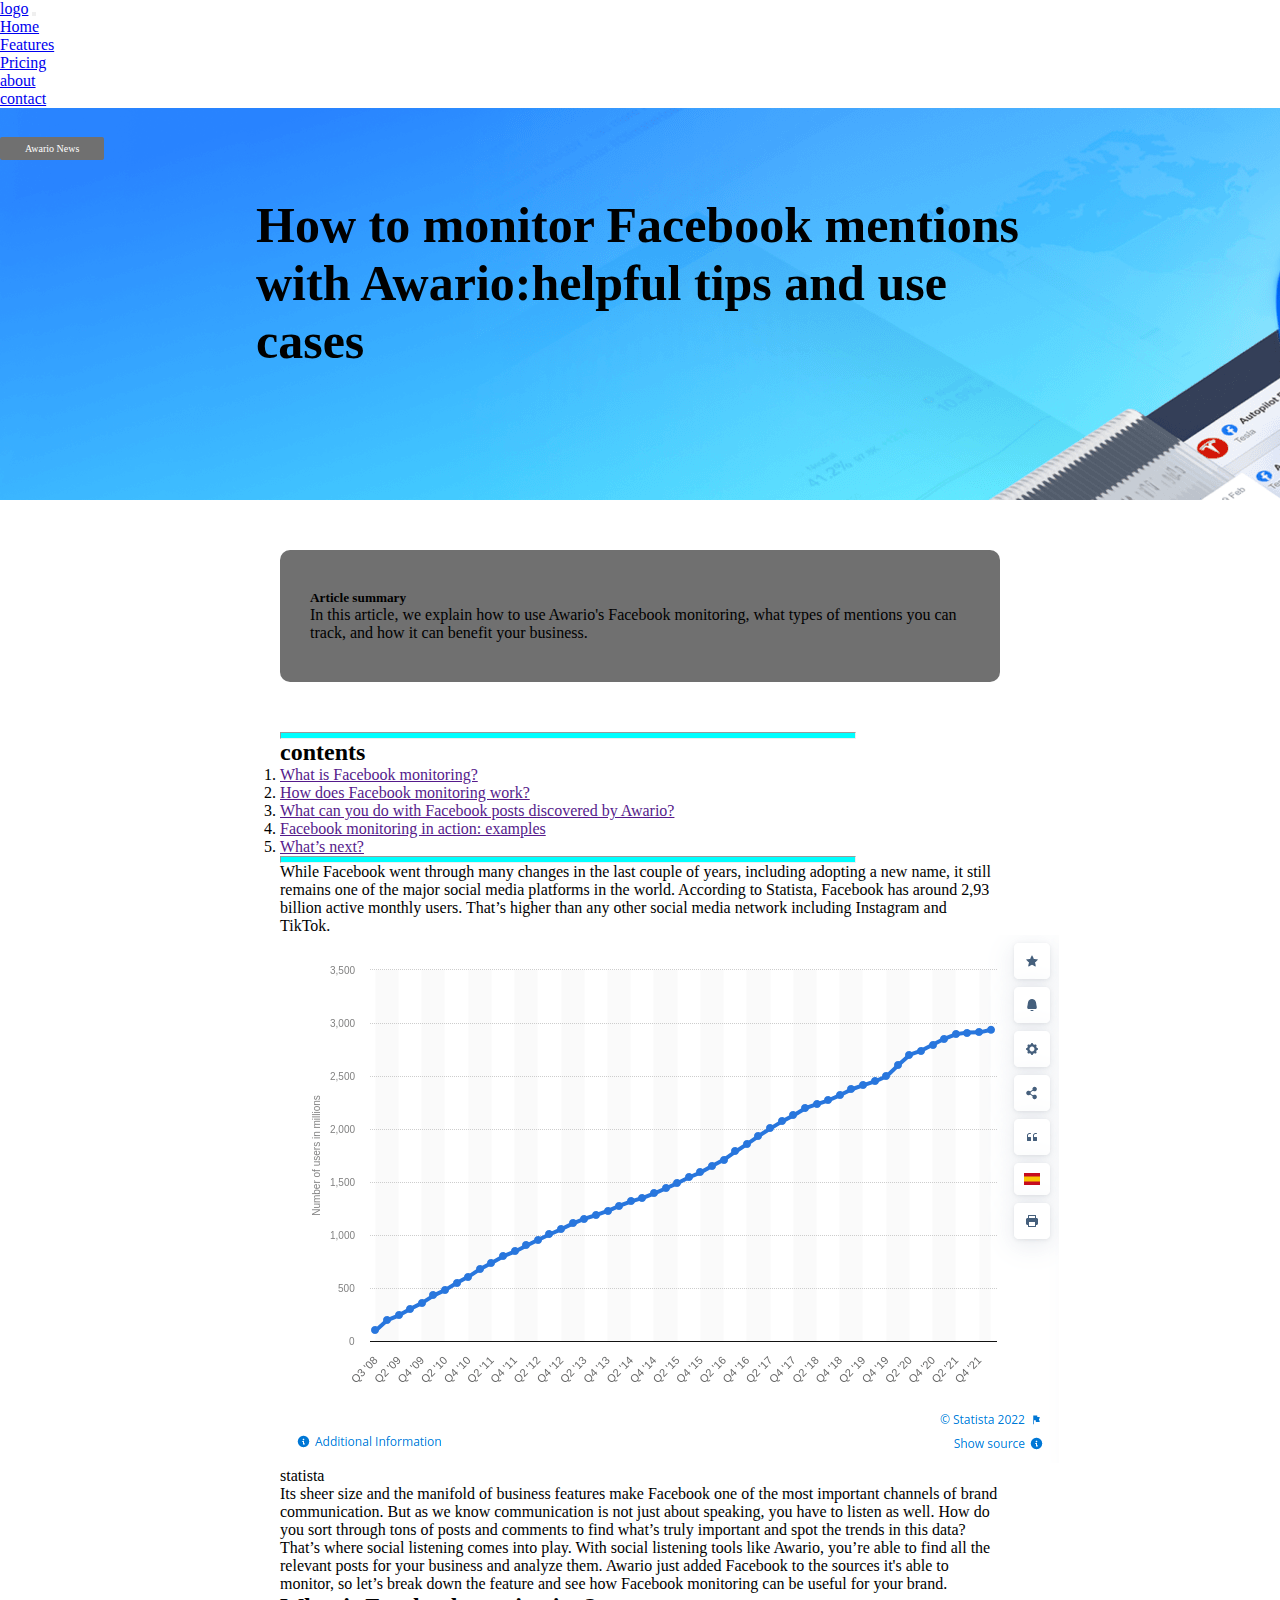
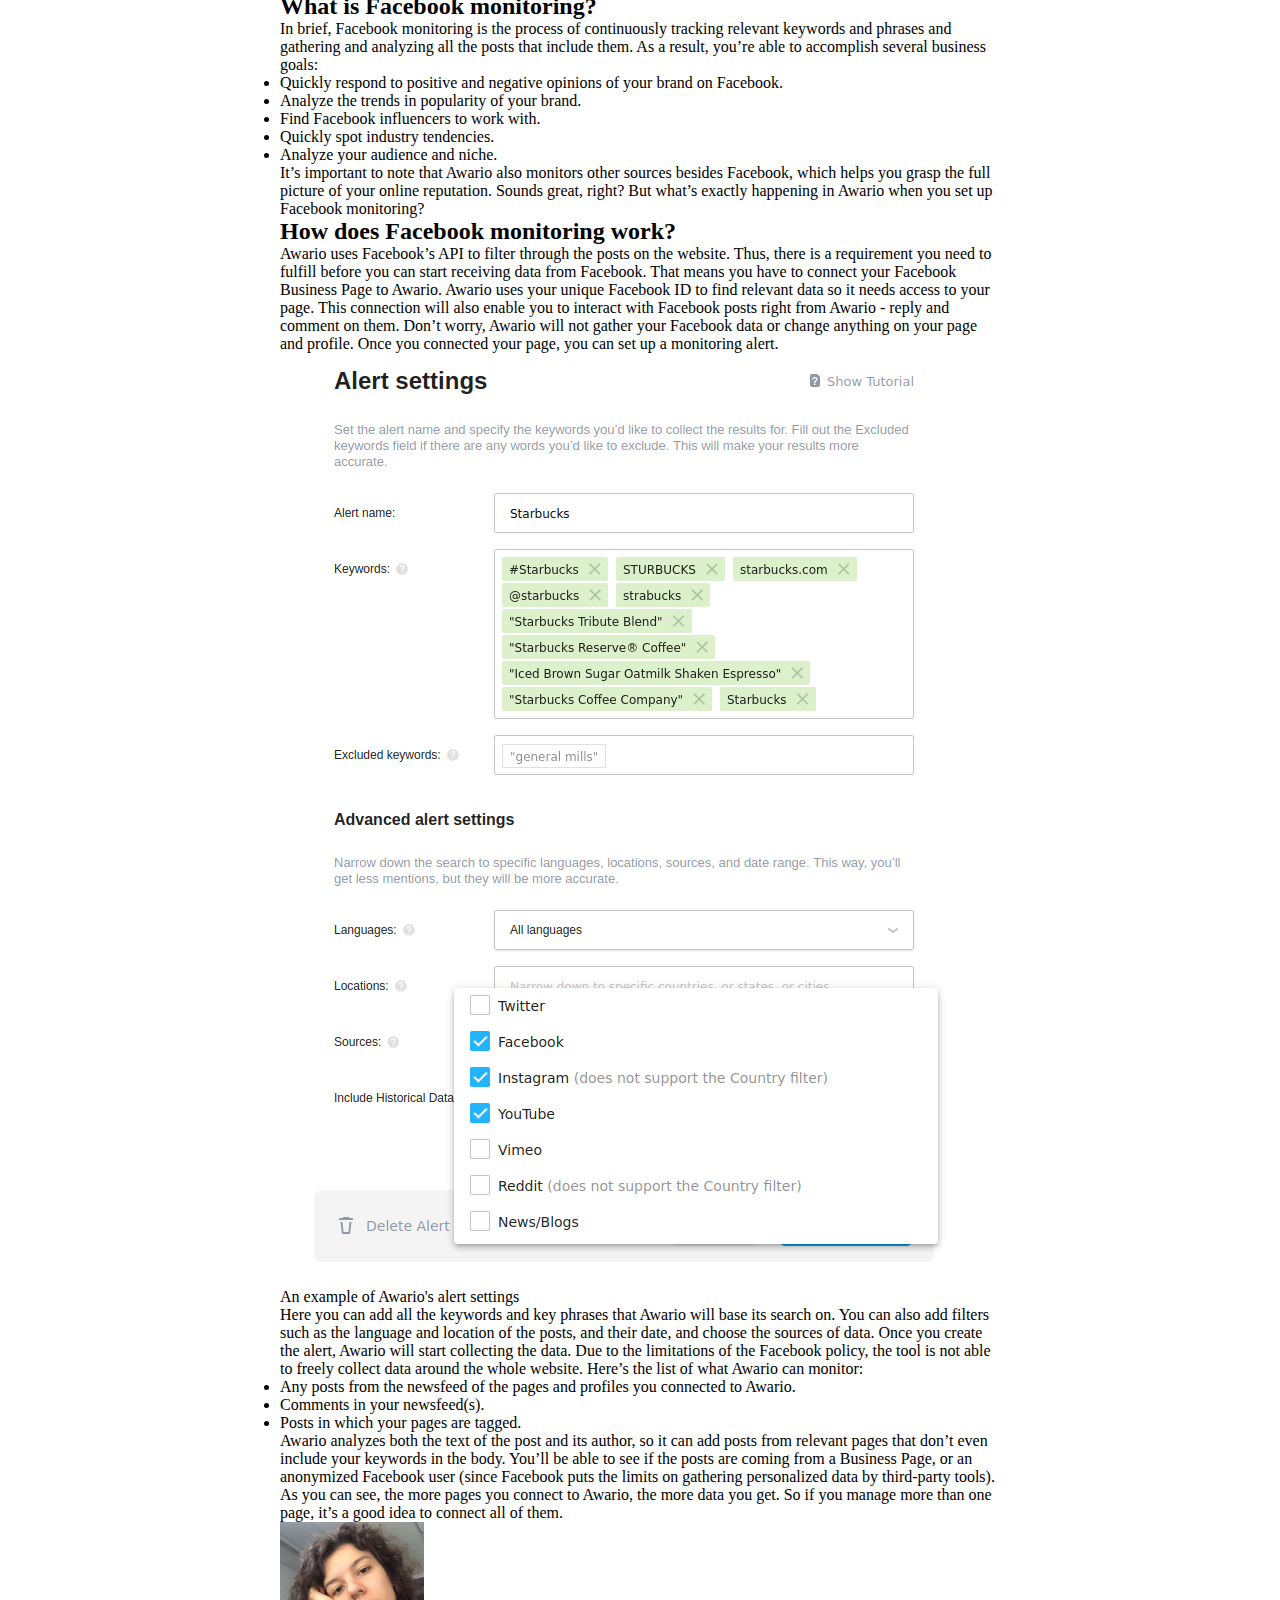
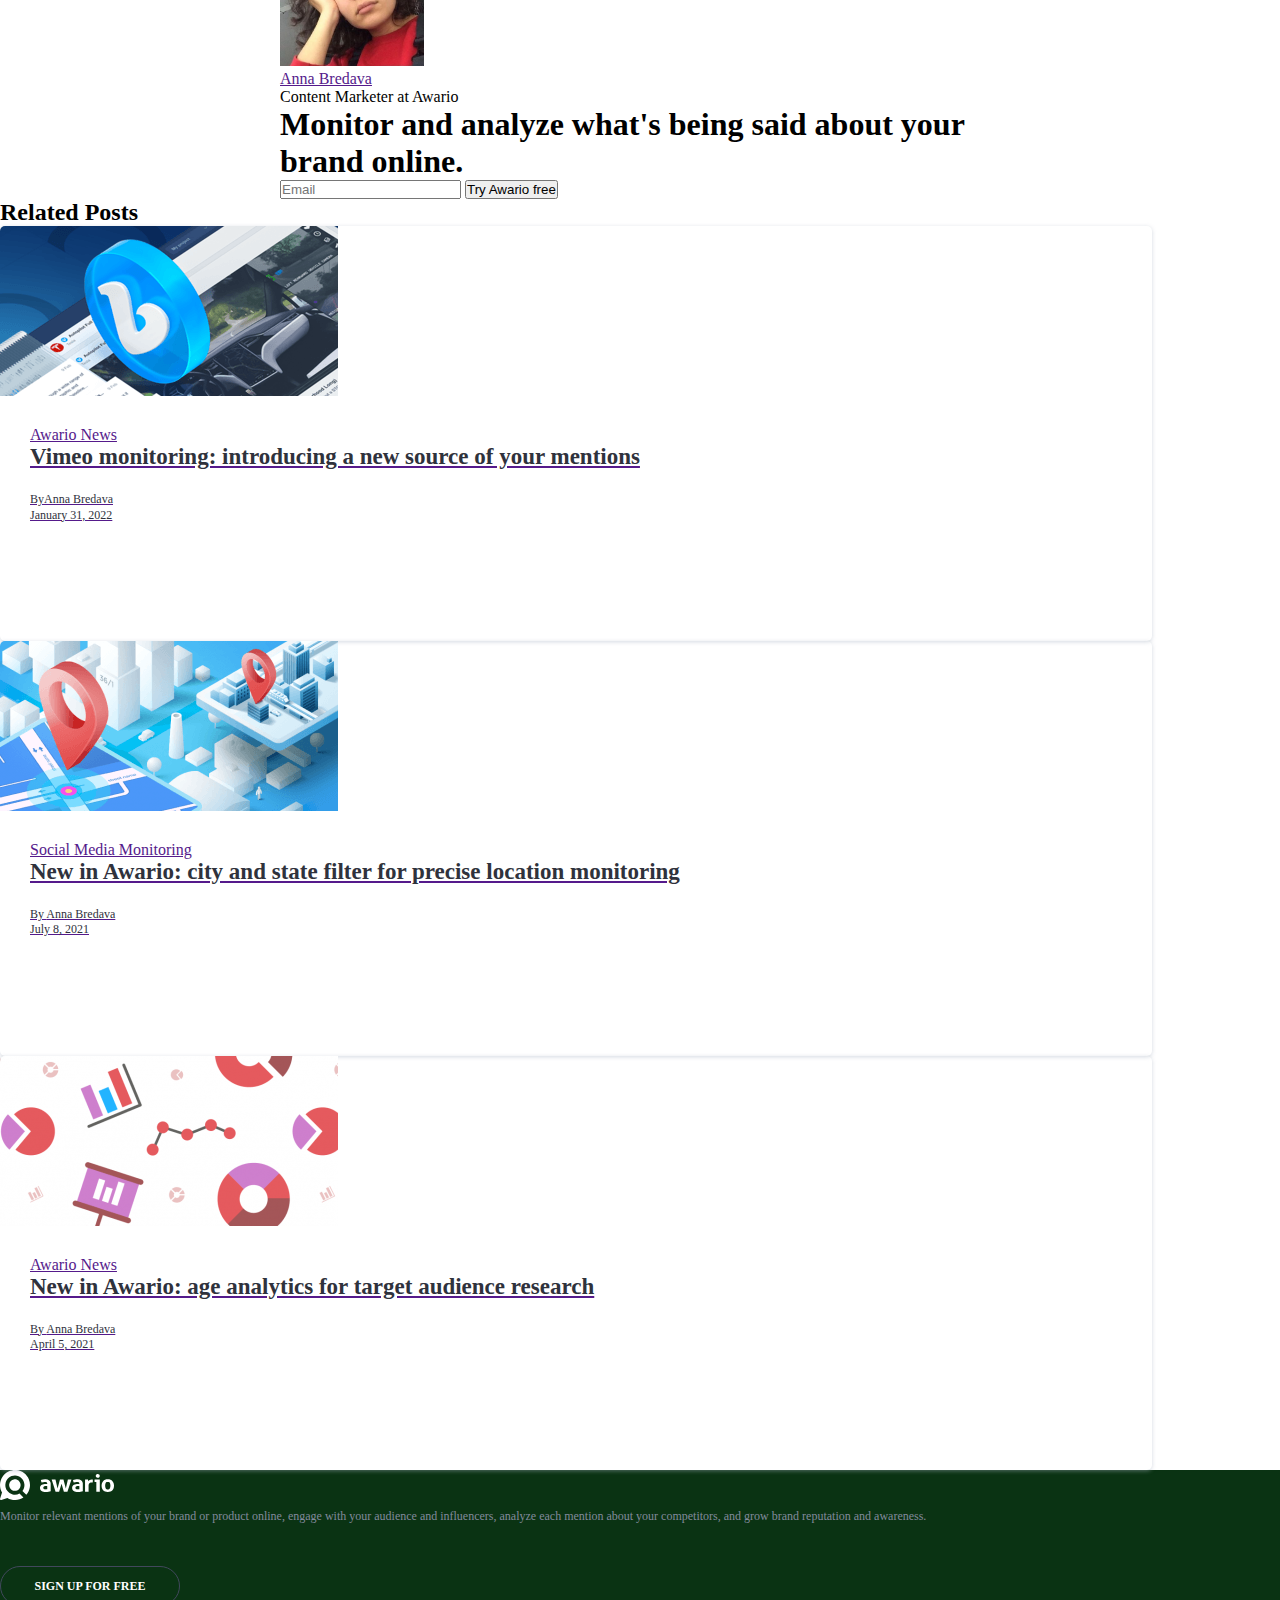
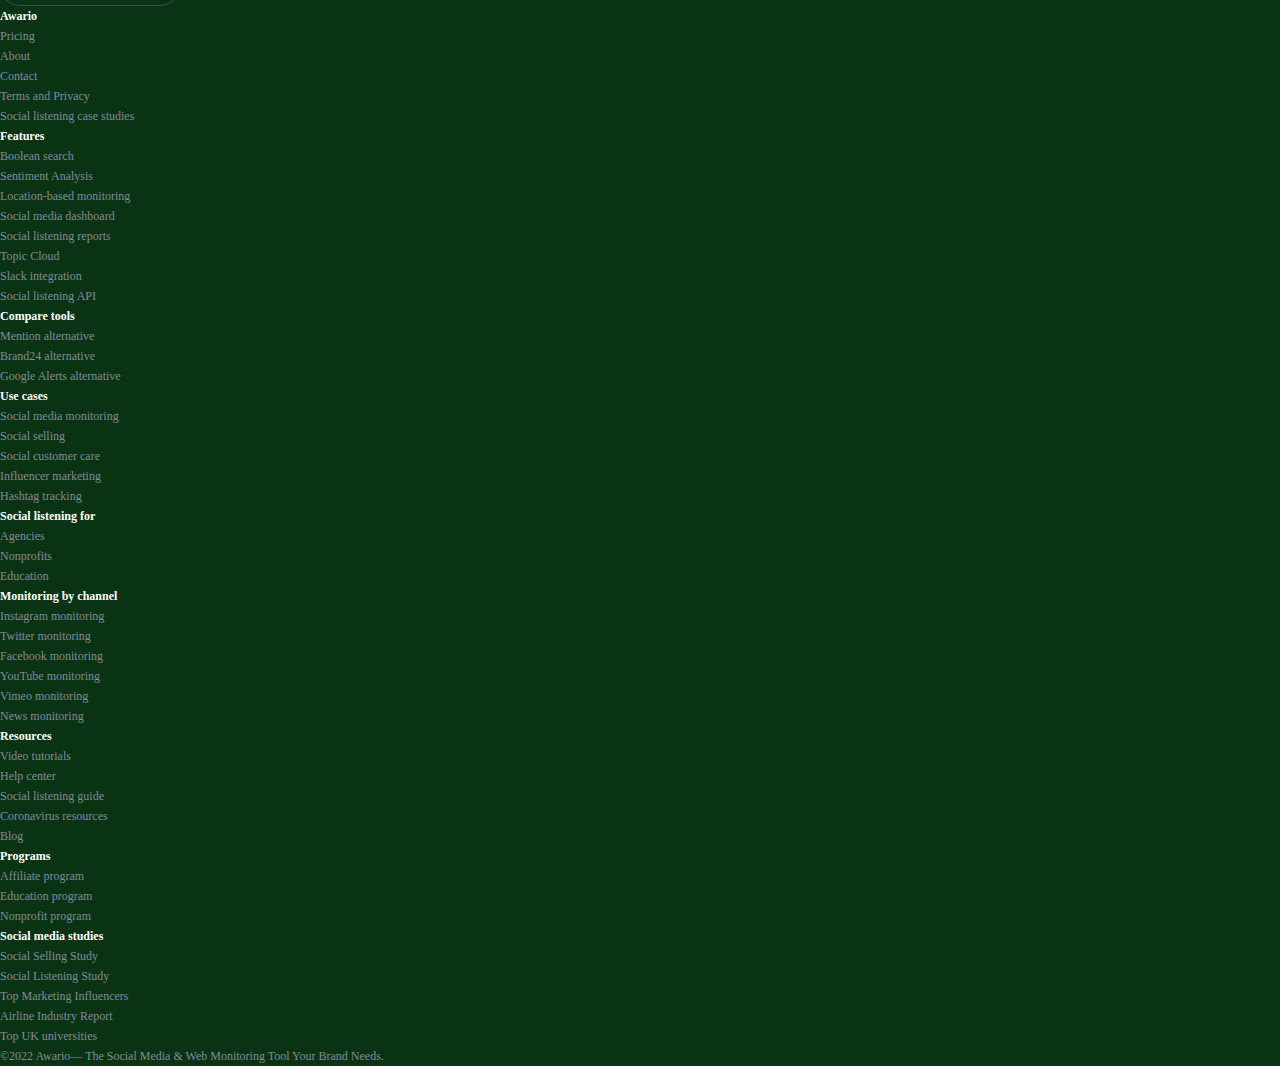
==== index.html @ d3c59a91 "project" ====
<!DOCTYPE html>
<html lang="en">
<head>
  <meta charset="UTF-8">
  <meta http-equiv="X-UA-Compatible" content="IE=edge">
  <meta name="viewport" content="width=device-width, initial-scale=1.0">
  <title>blog</title>
  <link rel="stylesheet" href="/index.css">
  <link href="https://cdn.jsdelivr.net/npm/bootstrap@5.0.2/dist/css/bootstrap.min.css" rel="stylesheet" integrity="sha384-EVSTQN3/azprG1Anm3QDgpJLIm9Nao0Yz1ztcQTwFspd3yD65VohhpuuCOmLASjC" crossorigin="anonymous">
  <script src="https://cdn.jsdelivr.net/npm/bootstrap@5.0.2/dist/js/bootstrap.bundle.min.js" integrity="sha384-MrcW6ZMFYlzcLA8Nl+NtUVF0sA7MsXsP1UyJoMp4YLEuNSfAP+JcXn/tWtIaxVXM" crossorigin="anonymous"></script>
</head>
<body>
  <header class="menu">
    <nav class="navbar navbar-expand-lg bg-light navbar-light">
      <div class="container">
        <a class="navbar-brand" href="#">logo</a>
        <button class="navbar-toggler" type="button" data-bs-toggle="collapse" data-bs-target="#menu-bar">
          <span class="navbar-toggler-icon"></span>
        </button>
        <div class="collapse navbar-collapse justify-content-end align-center" id="menu-bar">
          <ul class="navbar-nav">
            <li class="nav-item">
              <a class="nav-link" href="#">Home</a>
            </li>
            <li class="nav-item">
              <a class="nav-link" href="#">Features</a>
            </li>
            <li class="nav-item">
              <a class="nav-link" href="#">Pricing</a>
            </li>
            <li class="nav-item">
              <a class="nav-link" href="#">about</a>
            </li>
            <li class="nav-item">
              <a class="nav-link" href="#">contact</a>
            </li>
          </ul>
        </div>
      </div>
    </nav>
  </header>
  <section class="main">
    <div class="container">
      <div class="row">
        <div class="col text-center text-white">
          <a href="#" class="">Awario News</a>
          <h1>How to monitor Facebook mentions with Awario:helpful tips and use cases</h1>
        </div>
      </div>
    </div>
  </section>  
  <section class="main-content py-5">
    <div class="container">
      <div class="row">
        <div class="article-summary">
          <h5>Article summary</h5>
          <p>In this article, we explain how to use Awario's Facebook monitoring, what types of mentions you can track, and how it can benefit your business.</p>
        </div>
      </div>
      <hr class="h">
      <div>        
        <div class="list-item align-center">
          <h2>contents</h2>
          <ol class="">
            <li><a href="">What is Facebook monitoring?</a></li>
            <li><a href="">How does Facebook monitoring work?</a></li>
            <li><a href="">What can you do with Facebook posts discovered by Awario?</a></li>
            <li><a href="">Facebook monitoring in action: examples</a></li>
            <li><a href="">What’s next?</a></li>  
          </ol>
        </div>
      </div>
    </div>
    <hr class="h">
    <div class="container-fluid">
      <div class="row">
        <div class="col-lg-12 text-center">
          <p>
            While Facebook went through many changes in the last couple of years, including adopting a new name, it still remains one of the major social media platforms in the world.
            According to Statista, Facebook has around 2,93 billion active monthly users. That’s higher than any other social media network including Instagram and TikTok. 
          </p>
          <figure class="text-center">
            <img src="./blogimage/statista.png" alt="statistics">
            <figcaption>statista</figcaption>
          </figure>
          <p>
            Its sheer size and the manifold of business features make Facebook one of the most important channels of brand communication. But as we know communication is not just about speaking, you have to listen as well. How do you sort through tons of posts and comments to find what’s truly important and spot the trends in this data?
            That’s where social listening comes into play. With social listening tools like Awario, you’re able to find all the relevant posts for your business and analyze them.
            Awario just added Facebook to the sources it's able to monitor, so let’s break down the feature and see how Facebook monitoring can be useful for your brand. 
          </p>
        </div>
        <div class="col-lg-12">
          <h2>What is Facebook monitoring?</h2>
          <p>
            In brief, Facebook monitoring is the process of continuously tracking relevant keywords and
             phrases and gathering and analyzing all the posts that include them. 
            As a result, you’re able to accomplish several business goals:
          </p>
          <ul class="">
            <li>Quickly respond to positive and negative opinions of your brand on Facebook.</li>
            <li>Analyze the trends in popularity of your brand.</li>
            <li>Find Facebook influencers to work with.</li>
            <li>Quickly spot industry tendencies.</li>
            <li>Analyze your audience and niche.</li>
          </ul>
          <p>
            It’s important to note that Awario also monitors other sources besides Facebook, 
            which helps you grasp the full picture of your online reputation.
            Sounds great, right? But what’s exactly happening in Awario when you set up Facebook monitoring?
          </p>
        </div>
      </div>
    </div>
    <div class="container">
      <div class="row">
        <div class="">
          <h2>How does Facebook monitoring work?</h2>
          <p>
            Awario uses Facebook’s API to filter through the posts on the website. Thus, there is a  requirement you need to fulfill before you can start receiving data from Facebook. That means you have to connect your Facebook Business Page to Awario.
            Awario uses your unique Facebook ID to find relevant data so it needs access to your page. This connection will also enable you to interact with Facebook posts right from Awario - reply and comment on them.
            Don’t worry, Awario will not gather your Facebook data or change anything on your page and profile.
            Once you connected your page, you can set up a monitoring alert.
          </p>
          <figure>
            <img src="./blogimage/alert.png" alt="">
            <figcaption>An example of Awario's alert settings</figcaption>
          </figure>
          <p>
            Here you can add all the keywords and key phrases that Awario will base its search on. You can also add filters such as the language and location of the posts, and their date, and choose the sources of data.
            Once you create the alert, Awario will start collecting the data. Due to the limitations of the Facebook policy, the tool is not able to freely collect data around the whole website. Here’s the list of what Awario can monitor:
          </p>
          <ul>
            <li>Any posts from the newsfeed of the pages and profiles you connected to Awario.</li>
            <li>Comments in your newsfeed(s).</li>
            <li>Posts in which your pages are tagged.</li>
          </ul>
          <p>
            Awario analyzes both the text of the post and its author, so it can add posts from relevant pages that don’t even include your keywords in the body. 
            You’ll be able to see if the posts are coming from a Business Page, or an anonymized Facebook user (since Facebook puts the limits on gathering personalized data by third-party tools).
            As you can see, the more pages you connect to Awario, the more data you get. So if you manage more than one page, it’s a good idea to connect all of them.
          </p>
        </div>
      </div>
    </div>
    <div class="container">
      <div class="row">
        <div class="co-lg-12">
          <div class="article-footer ">
            <div class="">
              <div class="article-footer">
                <img class="me-4 mb-3 mt-3" src="./blogimage/content-marketer.jpg" style="width: 20%;">
              </div>
              <div class="mt-3">
                <div class="">
                  <a class="article-footer-author" href="">Anna Bredava</a>
                  <div class="article-footer-position">
                    <p>Content Marketer at Awario</p>
                  </div>
               </div>
               
              </div>
           </div>
         </div>
       </div>
     </div>
   </div>
    <div class="container">
      <div class="row">
        <div class="col">
          <div class="">
            <h1 class="display1">Monitor and analyze what's being said about your brand online.</h1>
            <div>
              <input type="email" placeholder="Email">
              <button type="submit" class="">Try Awario free</button>
            </div>
          </div>
        </div>
      </div>
    </div>
  </section>
  <section class="blog-section">
    <div class="container">
      <div class="row py-5">
        <h2 class="text-center">Related Posts</h2>
        <div class="col-lg-4">
          <div class="blog-link" style="height: 93%;">
            <a href="">
              <div class="blog-header">
                <img src="./blogimage/vimeo-monitoring.png">
              </div>
              <div class="blog-body">
                <div class="mb-3">
                  <div class="">Awario News</div>
                </div>
                <div class="blog-title">Vimeo monitoring: introducing a new source of your mentions</div>
              </div>
              <div class="blog-footer d-flex justify-content-between">
                <div class="">By<span class="blog-author">Anna Bredava</span></div>
                <div class="">January 31, 2022</div>
              </div>
            </a>
          </div>      
       </div>
       <div class="col-lg-4">
         <div class="blog-link">
           <a href="">
              <div class="blog-header">
                 <img src="./blogimage/social-media.png">
              </div>
              <div class="blog-body">
                 <div class="mb-3">
                   <div class="">Social Media Monitoring</div>
                 </div>
                  <div class="blog-title">New in Awario: city and state filter for precise location monitoring</div>
              </div>
               <div class="blog-footer d-flex justify-content-between">
                  <div class="">By <span class="blog-author">Anna Bredava</span></div>
                  <div class="">July 8, 2021</div>
              </div>
           </a>  
          </div>  
       </div>
       <div class="col-lg-4">
          <div class="blog-link">
            <a href="">
              <div class="blog-header">
                <img src="/blogimage/awario-news.png">
              </div>
              <div class="blog-body">
                <div class="mb-3">
                  <div class="">Awario News</div>
                </div>
                <div class="blog-title">New in Awario: age analytics for target audience research</div>
              </div>
              <div class="blog-footer d-flex justify-content-between">
                <div class="">By <span class="blog-author">Anna Bredava</span></div>
                <div class="">April 5, 2021</div>
              </div>
            </a>
          </div>
        </div>   
      </div>
    </div>
  </section>
  <footer class="footer-section">
    <div class="footer-top p-5">
        <div class="container">
            <div class="row">  
               <div class="col-sm-12 col-md-12 col-lg-12">
                    <div class="row ">
                         <div class="col-md-12 col-sm-6 col-lg-3">
                            <div class="footer-logo">
                                <a href="/">
                                    <img src="/blogimage/awario-logo_white.svg" alt="Awario">
                                </a>
                                <p class="">
                                  Monitor relevant mentions of your brand or product online, engage with your audience and influencers, analyze each mention about your competitors, and grow brand reputation and awareness.
                                </p>
                                <a href="#" class="footer-btn">Sign up for free</a>
                             </div>
                        </div>
                        <div class="col-lg-3 col-md-4">
                             <h4>Awario</h4>
                             <ul class="footer-nav ">
                               <li class="footer-nav-item"><a href="#">Pricing</a></li>
                               <li class="footer-nav-item"><a href="#">About</a></li>
                               <li class="footer-nav-item"><a href="#">Contact</a></li>
                               <li class="footer-nav-item"><a href="#">Terms and Privacy</a></li>
                               <li class="footer-nav-item"><a href="#">Social listening case studies</a></li>
                             </ul>
                        </div>
                        <div class="col-lg-3 col-md-4">
                             <h4>Features</h4>
                             <ul class="footer-nav">
                                <li class="footer-nav-item">
                                  <a href="#">Boolean search</a>
                                </li>
                                <li class="footer-nav-item">
                                  <a href="#">Sentiment Analysis</a>
                                </li>
                                <li class="footer-nav-item">
                                  <a href="#">Location-based monitoring</a>
                                </li>
                                <li class="footer-nav-item">
                                  <a href="#">Social media dashboard</a>
                                </li>
                                <li class="footer-nav-item">
                                  <a href="#">Social listening reports</a>
                                </li>
                                <li class="footer-nav-item">
                                  <a href="#">Topic Cloud</a>
                                </li>
                                <li class="footer-nav-item">
                                  <a href="#">Slack integration</a>
                                </li>
                                <li class="footer-nav-item">
                                  <a href="#">Social listening API</a>
                                </li>
                             </ul>
                        </div>
                        <div class=" col-lg-3 col-md-4">
                           <h4>Compare tools</h4>
                           <ul class="footer-nav">
                              <li class="footer-nav-item">
                                <a href="#">Mention alternative</a>
                              </li>
                              <li class="footer-nav-item">
                                <a href="#">Brand24 alternative</a>
                              </li>
                              <li class="footer-nav-item">
                                <a href="#">Google Alerts alternative</a>
                              </li>
                             </ul>
                        </div>
                   </div>
                </div>
            </div>
        </div>      
        <div class="container">
             <div class="row">
                 
                     <div class="col-md-3 col-sm-6 col-lg-4">
                         <h4>Use cases</h4>
                         <ul class="footer-nav">
                            <li class="footer-nav-item">
                               <a href="#">Social media monitoring</a>
                            </li>
                            <li class="footer-nav-item">
                               <a href="#">Social selling</a>
                            </li>
                            <li class="footer-nav-item">
                                <a href="#">Social customer care</a>
                            </li>
                            <li class="footer-nav-item">
                               <a href="#">Influencer marketing</a>
                            </li>
                           <li class="footer-nav-item">
                               <a href="#">Hashtag tracking</a>
                           </li>
                         </ul>
                     </div>
                     <div class="col-md-3 col-sm-6 col-lg-4">
                         <h4>Social listening for</h4>
                         <ul class="footer-nav">
                            <li class="footer-nav-item">
                               <a href="#">Agencies</a>
                            </li>
                            <li class="footer-nav-item">
                               <a href="#">Nonprofits</a>
                            </li>
                            <li class="footer-nav-item">
                               <a href="#">Education</a>
                            </li>
                         </ul>
                     </div>
                     <div class="col-md-6 col-sm-6 col-lg-4">
                         <h4>Monitoring by channel</h4>
                         <ul class="footer-nav">
                            <li class="footer-nav-item">
                               <a href="#">Instagram monitoring</a>
                            </li>
                            <li class="footer-nav-item">
                               <a href="#">Twitter monitoring</a>
                            </li>
                            <li class="footer-nav-item">
                               <a href="#">Facebook monitoring</a>
                            </li>
                            <li class="footer-nav-item">
                               <a href="#">YouTube monitoring</a>
                            </li>
                            <li class="footer-nav-item">
                               <a href="#">Vimeo monitoring</a>
                            </li>
                            <li class="footer-nav-item">
                               <a href="#">News monitoring</a>
                            </li>
                         </ul>
                     </div>
                     <div class="col-md-6 col-sm-6 col-lg-4">
                         <h4>Resources</h4>
                         <ul class="footer-nav">
                           <li class="footer-nav-item">
                             <a href="#">Video tutorials</a>
                           </li>
                           <li class="footer-nav-item">
                             <a href="#">Help center</a>
                           </li>
                           <li class="footer-nav-item">
                             <a href="#">Social listening guide</a>
                           </li>
                           <li class="footer-nav-item">
                             <a href="#">Coronavirus resources</a>
                           </li>
                           <li class="footer-nav-item">
                             <a href="#">Blog</a>
                           </li>
                        </ul>
                     </div>
                     <div class="col-md-4 col-sm-6 col-lg-4">
                         <h4>Programs</h4>
                         <ul class="footer-nav">
                           <li class="footer-nav-item">
                             <a href="#">Affiliate program</a>
                           </li>
                           <li class="footer-nav-item">
                             <a href="#">Education program</a>
                           </li>
                           <li class="footer-nav-item">
                             <a href="#">Nonprofit program</a>
                           </li>
                        </ul>
                     </div>
                     <div class="col-md-4 col-sm-6 col-lg-4">
                         <h4>Social media studies</h4>
                         <ul class="footer-nav">
                             <li class="footer-nav-item">
                                 <a href="#">Social Selling Study</a>
                             </li>
                             <li class="footer-nav-item">
                                 <a href="#">Social Listening Study</a>
                             </li>
                             <li class="footer-nav-item">
                                <a href="#">Top Marketing Influencers</a>
                             </li>
                             <li class="footer-nav-item">
                                <a href="#">Airline Industry Report</a>
                             </li>
                             <li class="footer-nav-item">
                                <a href="#">Top UK universities</a>
                             </li>
                         </ul>
                     </div>    
            </div>    
        </div>
    </div>
    <div class="footer-bottom">
        <div class="container">
            <div class="row align-items-center justify-content-between">
                <div class="col-md-5 col-lg-5">
                   <p class="copyright-text">©2022 Awario— The Social Media & Web Monitoring Tool Your Brand Needs.</p>
                </div>
            </div>
        </div>
    </div>
</footer>              
 
</body>
</html>
---- index.css ----
*{
    margin: 0;
    padding: 0;
    box-sizing: border-box;
}
.main{
    background-image: url(./blogimage/content.png);
    background-size: auto;
    width: 100%;
    height: 100%;
    padding: 30px 0px ;
}
.main h1{
    font-size: 50px;
    font-weight: 400px;
    padding-top: 40px;
    padding-bottom: 100px;
    display: block;
    margin: auto;
    inline-size: 60%;
    
}
.main a{
    font-size: 10px;
    text-decoration: none;
    color: #fff;
    height: 30px;
    width: 80px;
    padding: 6px 25px;
    margin: 40px 0;
    background-color: #707070;
    border-radius: 2px;
}
.main a:hover{
    background-color: rgb(81, 143, 81);
    color: #fff;
}
.main-content{
    max-width: 800px;
    margin-left: auto;
    margin-right: auto;
    padding-left: 40px;
    padding-right: 40px;
    
}
.article-summary{
    background-color: #707070;
    border-radius: 12px;
    padding: 40px 30px;
    border-radius: 10px;
    margin: 50px 0px;
    
}
.h{
   background-color: aqua;
   height: 1px;
   width: 80%;
   height: 7px; 
  
}
.blog-link{
    width: 90%;
    border-radius: 5px;
    box-shadow: 0 1px 4px rgb(166 175 193 / 48%);
    position: relative;
    padding-bottom: 77.6px;
    text-decoration: none;
    transition: box-shadow .15s linear,transform .15s linear;
}

.blog-header{
    height: 170px;
    overflow: hidden;
    border-radius: 5px 5px 0 0;
}
.blog-body {
    padding: 30px 30px 0 30px;
}
.blog-title {
    color: #2f323c;
    font-size: 23px;
    font-size: 1.4375rem;
    font-weight: 700;
}
.blog-footer {
    font-size: 12px;
    font-size: .75rem;
    line-height: 1.3;
    padding: 22px 30px 40px 30px;
    right: 0;
    bottom: 0;
    left: 0;
    color: #2f323c;
}
.blog-more{
    width: 330px;
    font-weight: 600;
    font-size: 14px;
    border-radius: 5px;
    height: 50px;
    padding-top: 10px;
    box-shadow: 0 1px 4px rgb(166 175 193 / 48%);
    text-decoration: none;
    color: #2f323c;
    cursor: pointer;
    opacity: 1;
}
footer{
    background-color: #0a3313;
    color: #828a9c;
    font-size: 12px;
    line-height: 20px;
}
footer h4{
    color: #fff;
}
.footer-nav-item{
    list-style: none;
}
.footer-nav-item a{
    text-decoration: none;
    color: #828a9c;
}
.footer-nav-item a:hover{
   text-decoration: none;
   color: white;
   opacity: 0.9;
}
.footer-btn {
    color: #fff;
    font-size: 12px;
    height: 40px;
    text-transform: uppercase;
    border: 1px solid #41485c;
    text-decoration: none;
    font-weight: bold;
    border-radius: 20px;
    width: 180px;
    text-align: center;
    display: flex;
    align-items: center;
    justify-content: center;
    margin-top: 40px;
}
.footer-btn:hover{
    background-color: #fff;
    color: #41485c;
}
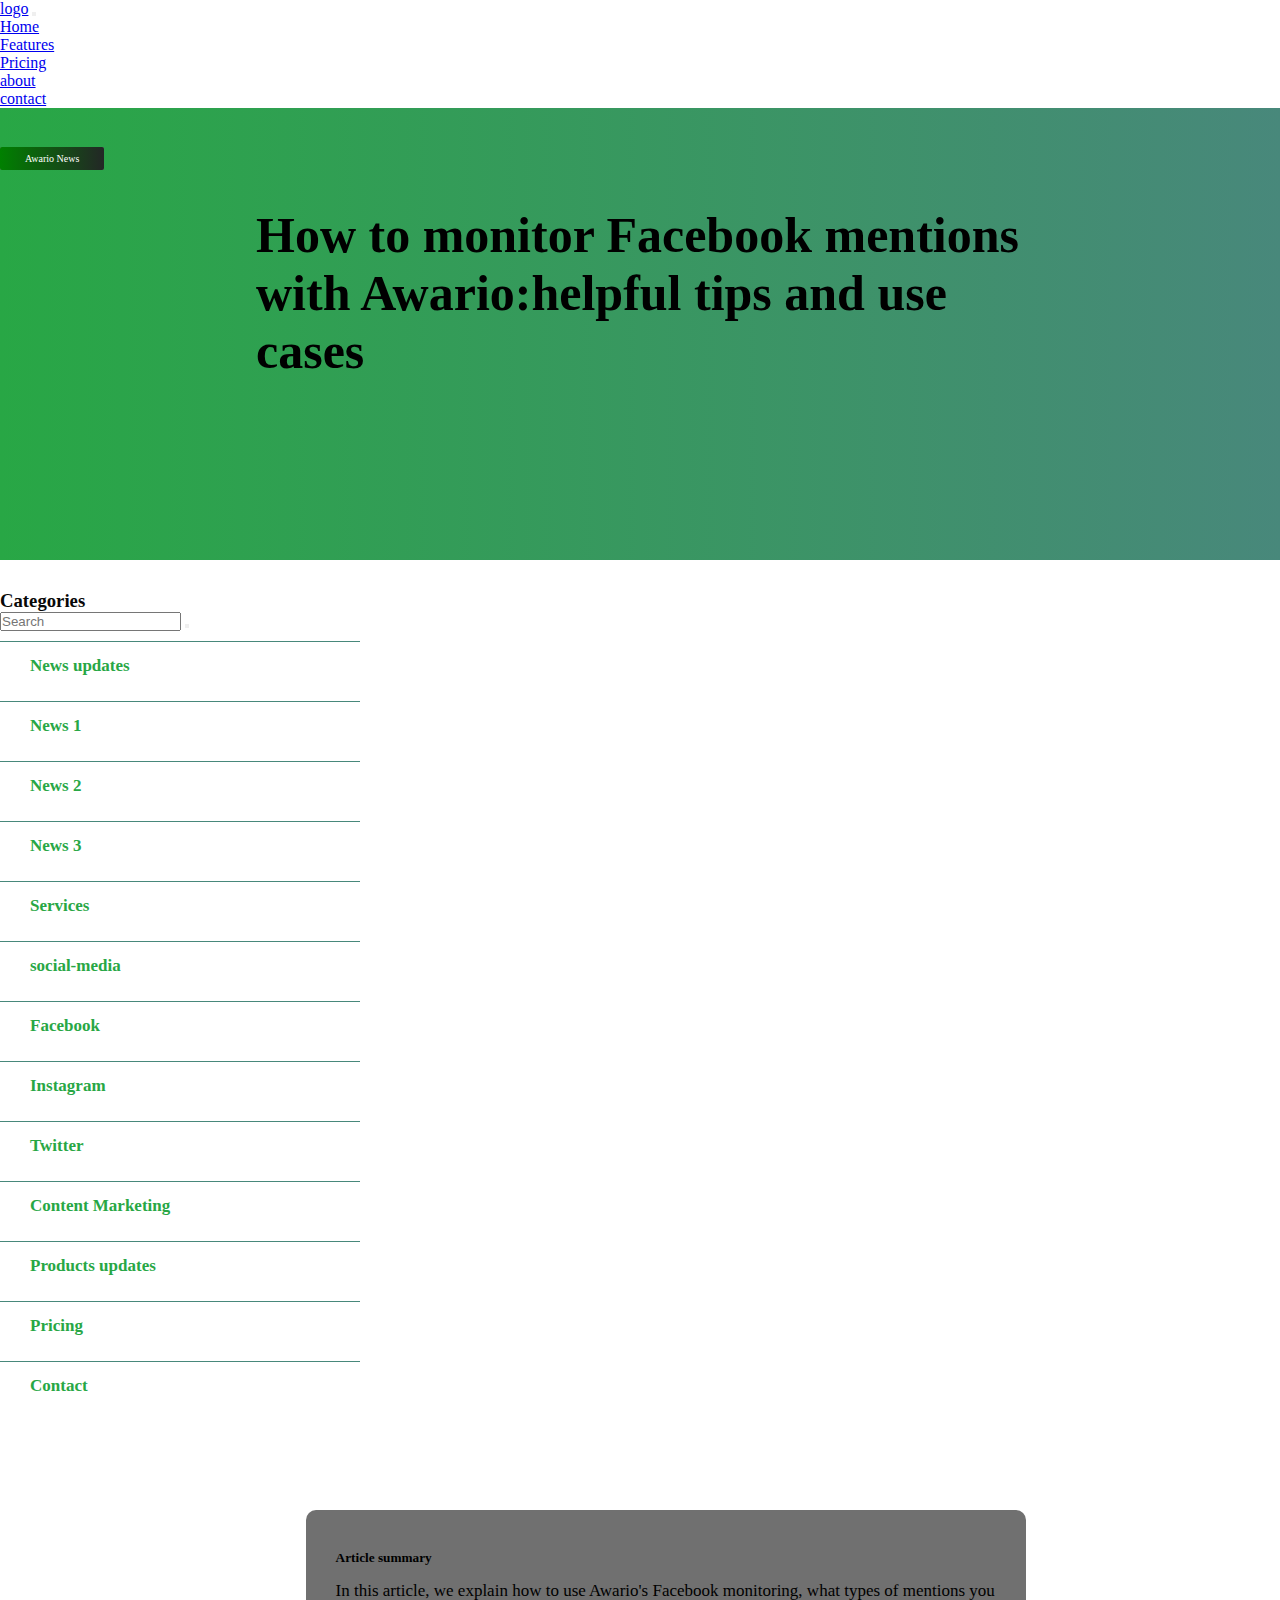
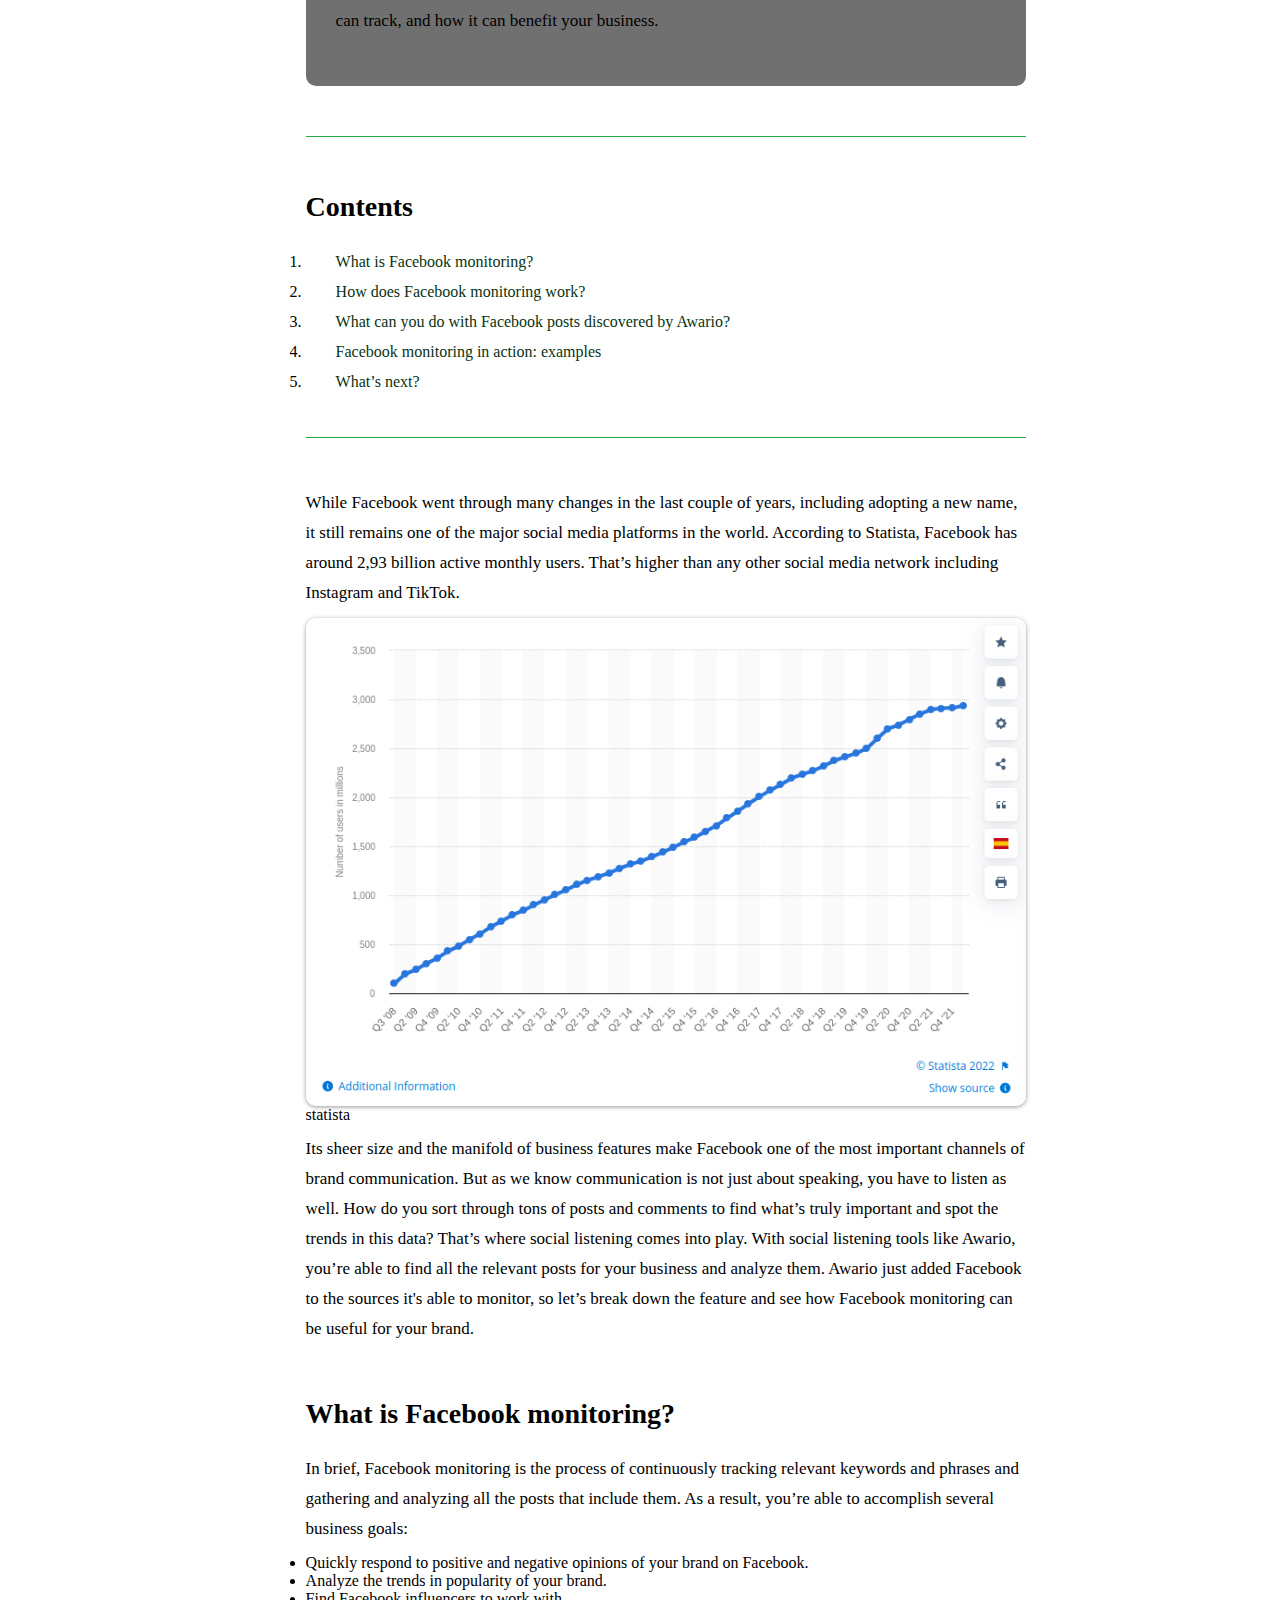
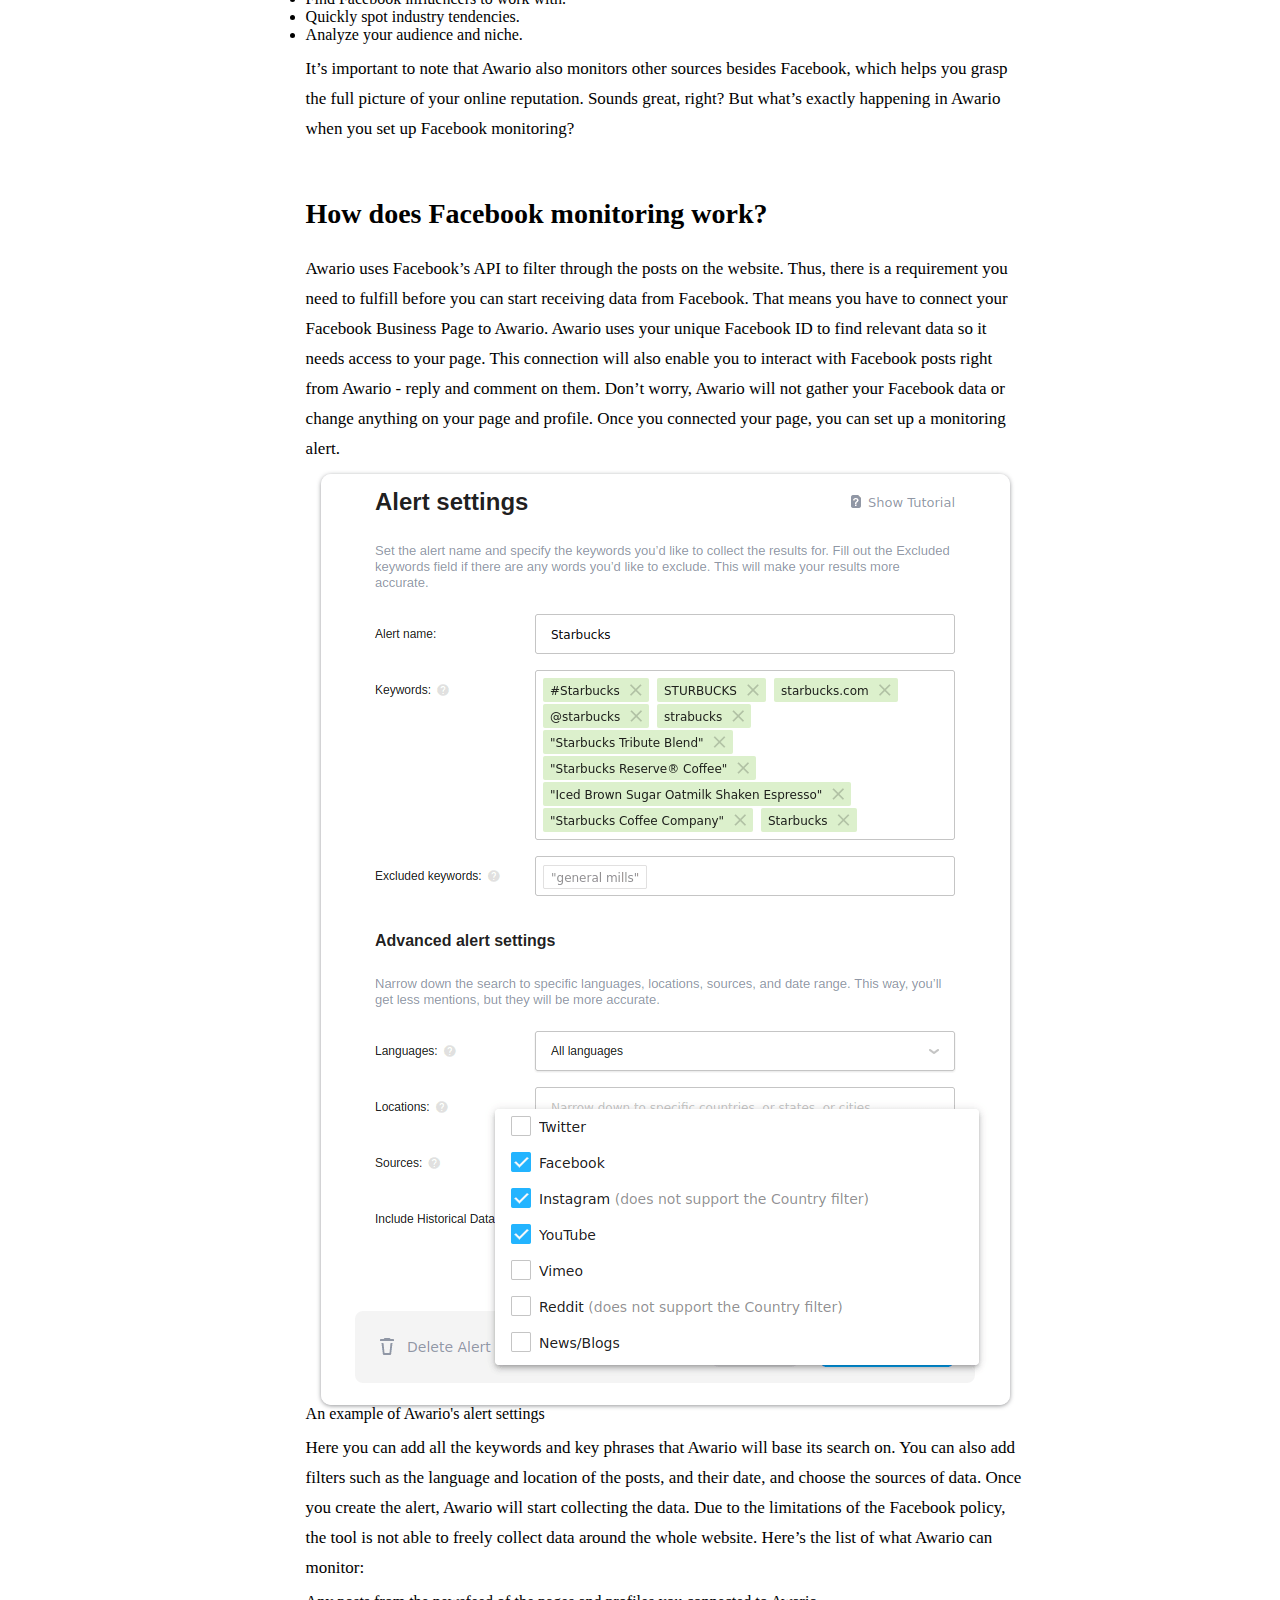
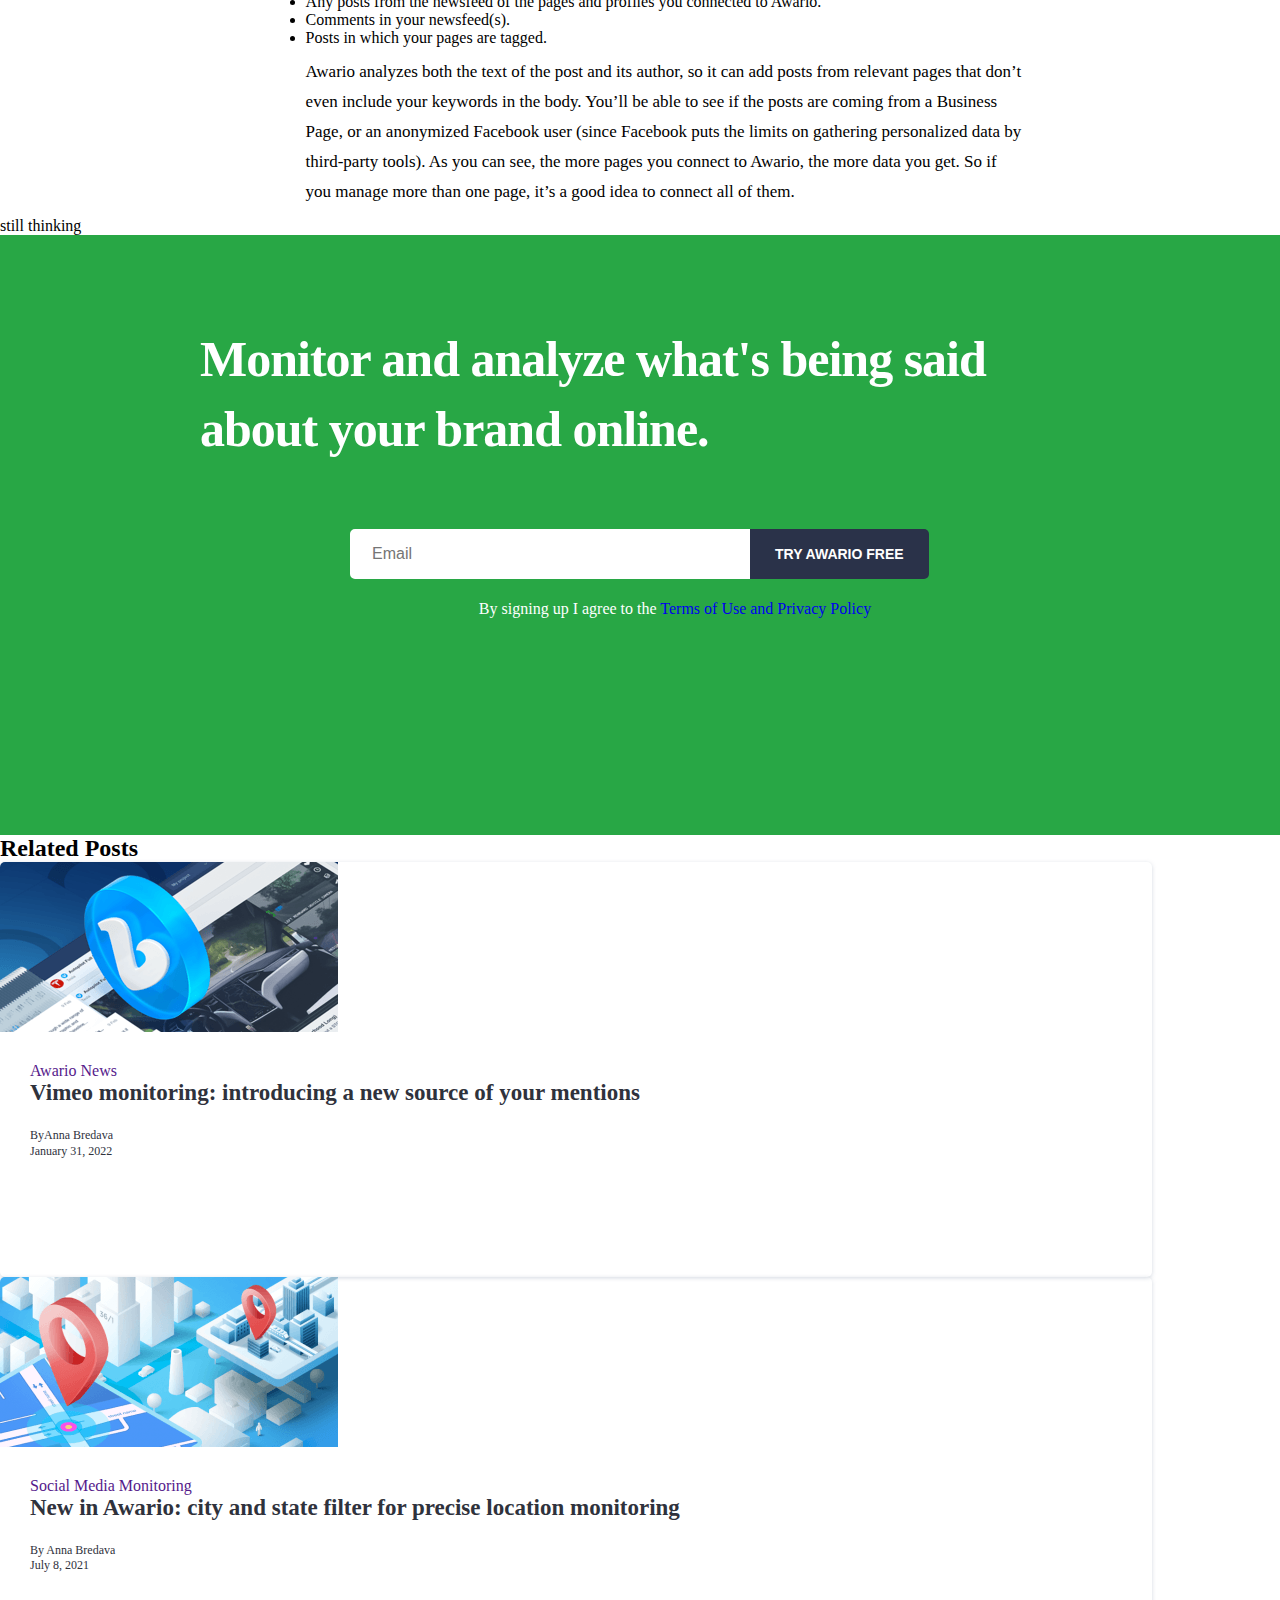
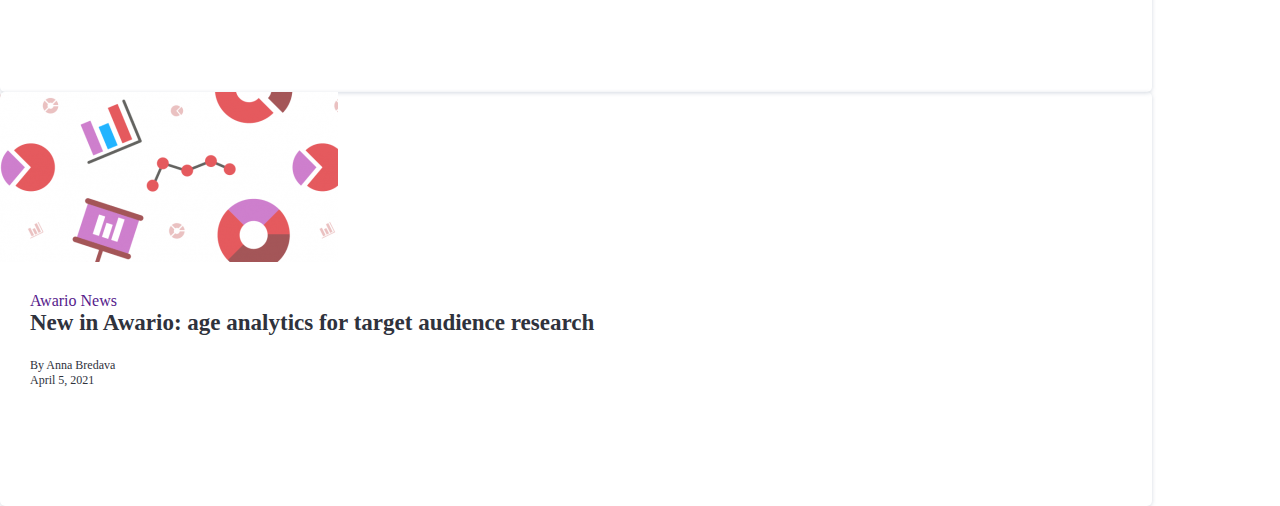
==== commit a09fbcc6: "update" ====
--- a/index.html
+++ b/index.html
@@ -8,6 +8,7 @@
   <link rel="stylesheet" href="/index.css">
   <link href="https://cdn.jsdelivr.net/npm/bootstrap@5.0.2/dist/css/bootstrap.min.css" rel="stylesheet" integrity="sha384-EVSTQN3/azprG1Anm3QDgpJLIm9Nao0Yz1ztcQTwFspd3yD65VohhpuuCOmLASjC" crossorigin="anonymous">
   <script src="https://cdn.jsdelivr.net/npm/bootstrap@5.0.2/dist/js/bootstrap.bundle.min.js" integrity="sha384-MrcW6ZMFYlzcLA8Nl+NtUVF0sA7MsXsP1UyJoMp4YLEuNSfAP+JcXn/tWtIaxVXM" crossorigin="anonymous"></script>
+  <link rel="stylesheet" href="https://cdnjs.cloudflare.com/ajax/libs/font-awesome/6.1.1/css/all.min.css" integrity="sha512-KfkfwYDsLkIlwQp6LFnl8zNdLGxu9YAA1QvwINks4PhcElQSvqcyVLLD9aMhXd13uQjoXtEKNosOWaZqXgel0g==" crossorigin="anonymous" referrerpolicy="no-referrer"/>
 </head>
 <body>
   <header class="menu">
@@ -42,142 +43,185 @@
   <section class="main">
     <div class="container">
       <div class="row">
-        <div class="col text-center text-white">
+        <div class="text-center text-white">
           <a href="#" class="">Awario News</a>
           <h1>How to monitor Facebook mentions with Awario:helpful tips and use cases</h1>
         </div>
       </div>
     </div>
   </section>  
-  <section class="main-content py-5">
-    <div class="container">
-      <div class="row">
-        <div class="article-summary">
-          <h5>Article summary</h5>
-          <p>In this article, we explain how to use Awario's Facebook monitoring, what types of mentions you can track, and how it can benefit your business.</p>
+  <div class="content-body">
+    <div class="container-fluid">
+      <div class="row g-0">
+        <div class="col-md-4 col-lg-3">
+          <div class="position-sticky" style="top: 3rem;">
+            <nav id="sidebar" class="p-4 mb-3 bg-white rounded ">
+              <div class="sidebar-header">
+                  <h3>Categories</h3>
+                  <div class="input-group">
+                    <input type="search" id="form1" class="form-control" placeholder="Search"/>
+                    <button type="button" class="btn btn-secondary">
+                      <span class="border-0"><i class="fas fa-search"></i></span>
+                    </button>
+                  </div>
+              </div>
+      
+              <ul class="list-unstyled components"> 
+                  <li class="News">
+                      <a href="#homeSubmenu" data-bs-toggle="collapse" aria-expanded="false" class="dropdown-toggle">News updates</a>
+                      <ul class="collapse list-unstyled" id="homeSubmenu">
+                          <li>
+                              <a href="#">News 1</a>
+                          </li>
+                          <li>
+                              <a href="#">News 2</a>
+                          </li>
+                          <li>
+                              <a href="#">News 3</a>
+                          </li>
+                      </ul>
+                  </li>
+                  <li>
+                      <a href="#">Services</a>
+                  </li>
+                  <li class="active">
+                      <a href="#pageSubmenu" data-bs-toggle="collapse" aria-expanded="false" class="dropdown-toggle">social-media</a>
+                      <ul class="collapse list-unstyled" id="pageSubmenu">
+                          <li>
+                              <a href="#">Facebook</a>
+                          </li>
+                          <li>
+                              <a href="#">Instagram</a>
+                          </li>
+                          <li>
+                              <a href="#">Twitter</a>
+                          </li>
+                      </ul>
+                  </li>
+                  <li>
+                    <a href="#">Content Marketing</a>
+                  </li>
+                  <li>
+                      <a href="#">Products updates</a>
+                  </li>
+                  <li>
+                      <a href="#">Pricing</a>
+                  </li>
+                  <li>
+                    <i class="fa-solid fa-id-card"></i>
+                    <a href="#">Contact</a>
+                  </li>
+              </ul>
+            </nav>
+          </div>
+        </div>  
+        <div class="main-content col-md-8 col-lg-6">
+          <div class="">
+            <div class="article-summary">
+              <h5>Article summary</h5>
+              <p>In this article, we explain how to use Awario's Facebook monitoring, what types of mentions you can track, and how it can benefit your business.</p>
+           </div>
+         </div>
+         <div class="container">        
+            <div class="list-item">
+              <h2>Contents</h2>
+              <ol class="content-items">
+                <li><a href="">What is Facebook monitoring?</a></li>
+                <li><a href="">How does Facebook monitoring work?</a></li>
+                <li><a href="">What can you do with Facebook posts discovered by Awario?</a></li>
+                <li><a href="">Facebook monitoring in action: examples</a></li>
+                <li><a href="">What’s next?</a></li>  
+             </ol>
+           </div>
+      
+          </div>
+         <div class="">
+            <div class="">
+              <p>
+                While Facebook went through many changes in the last couple of years, including adopting a new name, it still remains one of the major social media platforms in the world.
+                According to Statista, Facebook has around 2,93 billion active monthly users. That’s higher than any other social media network including Instagram and TikTok. 
+             </p>
+             <figure class="text-center">
+               <img src="./blogimage/statista.png" alt="statistics">
+               <figcaption>statista</figcaption>
+             </figure>
+             <p>
+               Its sheer size and the manifold of business features make Facebook one of the most important channels of brand communication. But as we know communication is not just about speaking, you have to listen as well. How do you sort through tons of posts and comments to find what’s truly important and spot the trends in this data?
+               That’s where social listening comes into play. With social listening tools like Awario, you’re able to find all the relevant posts for your business and analyze them.
+               Awario just added Facebook to the sources it's able to monitor, so let’s break down the feature and see how Facebook monitoring can be useful for your brand. 
+             </p>
+           </div>
+          </div> 
+          <div class="">
+            <h2>What is Facebook monitoring?</h2>
+            <p>
+              In brief, Facebook monitoring is the process of continuously tracking relevant keywords and
+              phrases and gathering and analyzing all the posts that include them. 
+              As a result, you’re able to accomplish several business goals:
+            </p>
+            <ul class="">
+              <li>Quickly respond to positive and negative opinions of your brand on Facebook.</li>
+              <li>Analyze the trends in popularity of your brand.</li>
+              <li>Find Facebook influencers to work with.</li>
+              <li>Quickly spot industry tendencies.</li>
+              <li>Analyze your audience and niche.</li>
+           </ul>
+           <p>
+              It’s important to note that Awario also monitors other sources besides Facebook, 
+              which helps you grasp the full picture of your online reputation.
+              Sounds great, right? But what’s exactly happening in Awario when you set up Facebook monitoring?
+            </p>
+         </div>
+         <div class="">
+            <div class="">
+             <h2>How does Facebook monitoring work?</h2>
+             <p>
+               Awario uses Facebook’s API to filter through the posts on the website. Thus, there is a  requirement you need to fulfill before you can start receiving data from Facebook. That means you have to connect your Facebook Business Page to Awario.
+               Awario uses your unique Facebook ID to find relevant data so it needs access to your page. This connection will also enable you to interact with Facebook posts right from Awario - reply and comment on them.
+               Don’t worry, Awario will not gather your Facebook data or change anything on your page and profile.
+               Once you connected your page, you can set up a monitoring alert.
+             </p>
+             <figure>
+               <img src="./blogimage/alert.png" alt="">
+               <figcaption>An example of Awario's alert settings</figcaption>
+             </figure>
+             <p>
+               Here you can add all the keywords and key phrases that Awario will base its search on. You can also add filters such as the language and location of the posts, and their date, and choose the sources of data.
+               Once you create the alert, Awario will start collecting the data. Due to the limitations of the Facebook policy, the tool is not able to freely collect data around the whole website. Here’s the list of what Awario can monitor:
+             </p>
+             <ul>
+               <li>Any posts from the newsfeed of the pages and profiles you connected to Awario.</li>
+               <li>Comments in your newsfeed(s).</li>
+               <li>Posts in which your pages are tagged.</li>
+             </ul>
+             <p>
+               Awario analyzes both the text of the post and its author, so it can add posts from relevant pages that don’t even include your keywords in the body. 
+               You’ll be able to see if the posts are coming from a Business Page, or an anonymized Facebook user (since Facebook puts the limits on gathering personalized data by third-party tools).
+               As you can see, the more pages you connect to Awario, the more data you get. So if you manage more than one page, it’s a good idea to connect all of them.
+             </p>
+           </div>
+         </div>
         </div>
-      </div>
-      <hr class="h">
-      <div>        
-        <div class="list-item align-center">
-          <h2>contents</h2>
-          <ol class="">
-            <li><a href="">What is Facebook monitoring?</a></li>
-            <li><a href="">How does Facebook monitoring work?</a></li>
-            <li><a href="">What can you do with Facebook posts discovered by Awario?</a></li>
-            <li><a href="">Facebook monitoring in action: examples</a></li>
-            <li><a href="">What’s next?</a></li>  
-          </ol>
+        <div class="col-3 d-none d-xl-block">
+                still thinking
         </div>
       </div>
     </div>
-    <hr class="h">
-    <div class="container-fluid">
-      <div class="row">
-        <div class="col-lg-12 text-center">
-          <p>
-            While Facebook went through many changes in the last couple of years, including adopting a new name, it still remains one of the major social media platforms in the world.
-            According to Statista, Facebook has around 2,93 billion active monthly users. That’s higher than any other social media network including Instagram and TikTok. 
-          </p>
-          <figure class="text-center">
-            <img src="./blogimage/statista.png" alt="statistics">
-            <figcaption>statista</figcaption>
-          </figure>
-          <p>
-            Its sheer size and the manifold of business features make Facebook one of the most important channels of brand communication. But as we know communication is not just about speaking, you have to listen as well. How do you sort through tons of posts and comments to find what’s truly important and spot the trends in this data?
-            That’s where social listening comes into play. With social listening tools like Awario, you’re able to find all the relevant posts for your business and analyze them.
-            Awario just added Facebook to the sources it's able to monitor, so let’s break down the feature and see how Facebook monitoring can be useful for your brand. 
-          </p>
-        </div>
-        <div class="col-lg-12">
-          <h2>What is Facebook monitoring?</h2>
-          <p>
-            In brief, Facebook monitoring is the process of continuously tracking relevant keywords and
-             phrases and gathering and analyzing all the posts that include them. 
-            As a result, you’re able to accomplish several business goals:
-          </p>
-          <ul class="">
-            <li>Quickly respond to positive and negative opinions of your brand on Facebook.</li>
-            <li>Analyze the trends in popularity of your brand.</li>
-            <li>Find Facebook influencers to work with.</li>
-            <li>Quickly spot industry tendencies.</li>
-            <li>Analyze your audience and niche.</li>
-          </ul>
-          <p>
-            It’s important to note that Awario also monitors other sources besides Facebook, 
-            which helps you grasp the full picture of your online reputation.
-            Sounds great, right? But what’s exactly happening in Awario when you set up Facebook monitoring?
-          </p>
-        </div>
-      </div>
-    </div>
-    <div class="container">
-      <div class="row">
-        <div class="">
-          <h2>How does Facebook monitoring work?</h2>
-          <p>
-            Awario uses Facebook’s API to filter through the posts on the website. Thus, there is a  requirement you need to fulfill before you can start receiving data from Facebook. That means you have to connect your Facebook Business Page to Awario.
-            Awario uses your unique Facebook ID to find relevant data so it needs access to your page. This connection will also enable you to interact with Facebook posts right from Awario - reply and comment on them.
-            Don’t worry, Awario will not gather your Facebook data or change anything on your page and profile.
-            Once you connected your page, you can set up a monitoring alert.
-          </p>
-          <figure>
-            <img src="./blogimage/alert.png" alt="">
-            <figcaption>An example of Awario's alert settings</figcaption>
-          </figure>
-          <p>
-            Here you can add all the keywords and key phrases that Awario will base its search on. You can also add filters such as the language and location of the posts, and their date, and choose the sources of data.
-            Once you create the alert, Awario will start collecting the data. Due to the limitations of the Facebook policy, the tool is not able to freely collect data around the whole website. Here’s the list of what Awario can monitor:
-          </p>
-          <ul>
-            <li>Any posts from the newsfeed of the pages and profiles you connected to Awario.</li>
-            <li>Comments in your newsfeed(s).</li>
-            <li>Posts in which your pages are tagged.</li>
-          </ul>
-          <p>
-            Awario analyzes both the text of the post and its author, so it can add posts from relevant pages that don’t even include your keywords in the body. 
-            You’ll be able to see if the posts are coming from a Business Page, or an anonymized Facebook user (since Facebook puts the limits on gathering personalized data by third-party tools).
-            As you can see, the more pages you connect to Awario, the more data you get. So if you manage more than one page, it’s a good idea to connect all of them.
-          </p>
-        </div>
-      </div>
-    </div>
-    <div class="container">
-      <div class="row">
-        <div class="co-lg-12">
-          <div class="article-footer ">
-            <div class="">
-              <div class="article-footer">
-                <img class="me-4 mb-3 mt-3" src="./blogimage/content-marketer.jpg" style="width: 20%;">
-              </div>
-              <div class="mt-3">
-                <div class="">
-                  <a class="article-footer-author" href="">Anna Bredava</a>
-                  <div class="article-footer-position">
-                    <p>Content Marketer at Awario</p>
-                  </div>
-               </div>
-               
-              </div>
-           </div>
-         </div>
-       </div>
-     </div>
-   </div>
-    <div class="container">
-      <div class="row">
-        <div class="col">
-          <div class="">
-            <h1 class="display1">Monitor and analyze what's being said about your brand online.</h1>
-            <div>
-              <input type="email" placeholder="Email">
-              <button type="submit" class="">Try Awario free</button>
+  </div>
+ <div class="signup-form text-center">
+    <div class="signup-form-title">Monitor and analyze what's being said about your brand online.</div>
+    <form  class="form-content">
+        <div class="form-layout">
+            <div class="email-section">
+              <input type="email" id="signupform-email" placeholder="Email">
             </div>
-          </div>
-        </div>
-      </div>
-    </div>
-  </section>
+           <div class="button-section">
+             <button type="submit"  id="signupform-button">TRY AWARIO FREE</button>
+           </div>
+        </div>  
+           <p class="signup-form-terms ">By signing up I agree to the <a href="#">Terms of Use and Privacy Policy</a></p>
+    </form>          
+ </div>
   <section class="blog-section">
     <div class="container">
       <div class="row py-5">
@@ -242,207 +286,125 @@
       </div>
     </div>
   </section>
-  <footer class="footer-section">
-    <div class="footer-top p-5">
-        <div class="container">
-            <div class="row">  
-               <div class="col-sm-12 col-md-12 col-lg-12">
-                    <div class="row ">
-                         <div class="col-md-12 col-sm-6 col-lg-3">
-                            <div class="footer-logo">
-                                <a href="/">
-                                    <img src="/blogimage/awario-logo_white.svg" alt="Awario">
-                                </a>
-                                <p class="">
-                                  Monitor relevant mentions of your brand or product online, engage with your audience and influencers, analyze each mention about your competitors, and grow brand reputation and awareness.
-                                </p>
-                                <a href="#" class="footer-btn">Sign up for free</a>
-                             </div>
-                        </div>
-                        <div class="col-lg-3 col-md-4">
-                             <h4>Awario</h4>
-                             <ul class="footer-nav ">
-                               <li class="footer-nav-item"><a href="#">Pricing</a></li>
-                               <li class="footer-nav-item"><a href="#">About</a></li>
-                               <li class="footer-nav-item"><a href="#">Contact</a></li>
-                               <li class="footer-nav-item"><a href="#">Terms and Privacy</a></li>
-                               <li class="footer-nav-item"><a href="#">Social listening case studies</a></li>
-                             </ul>
-                        </div>
-                        <div class="col-lg-3 col-md-4">
-                             <h4>Features</h4>
-                             <ul class="footer-nav">
-                                <li class="footer-nav-item">
-                                  <a href="#">Boolean search</a>
-                                </li>
-                                <li class="footer-nav-item">
-                                  <a href="#">Sentiment Analysis</a>
-                                </li>
-                                <li class="footer-nav-item">
-                                  <a href="#">Location-based monitoring</a>
-                                </li>
-                                <li class="footer-nav-item">
-                                  <a href="#">Social media dashboard</a>
-                                </li>
-                                <li class="footer-nav-item">
-                                  <a href="#">Social listening reports</a>
-                                </li>
-                                <li class="footer-nav-item">
-                                  <a href="#">Topic Cloud</a>
-                                </li>
-                                <li class="footer-nav-item">
-                                  <a href="#">Slack integration</a>
-                                </li>
-                                <li class="footer-nav-item">
-                                  <a href="#">Social listening API</a>
-                                </li>
-                             </ul>
-                        </div>
-                        <div class=" col-lg-3 col-md-4">
-                           <h4>Compare tools</h4>
-                           <ul class="footer-nav">
-                              <li class="footer-nav-item">
-                                <a href="#">Mention alternative</a>
-                              </li>
-                              <li class="footer-nav-item">
-                                <a href="#">Brand24 alternative</a>
-                              </li>
-                              <li class="footer-nav-item">
-                                <a href="#">Google Alerts alternative</a>
-                              </li>
-                             </ul>
-                        </div>
+  <!--footer class="footer">
+    <div class="container">
+        <div class="row d-flex justify-content-between py-5">
+            <div class="col-lg-12">
+                <div class="footer-header">
+                    <a href="/">
+                       <img src="/blogimage/awario-logo_white.svg" alt="Awario">
+                   </a>
+                   <p class="mt-3">
+                       Monitor relevant mentions of your brand or product online, engage with your audience and influencers, analyze each mention about your competitors, and grow brand reputation and awareness.
+                    </p>
+                    <a href="#" class="footer-btn">Sign up for free</a>
+               </div>
+           </div>
+           <div class="footer-list-item">
+               <div class="footer-nav-container">
+                  <div class="footer-title">Awario</div>
+                  <ul class="footer-nav">
+                      <li class="footer-nav-item"><a href="#">Pricing</a></li>
+                      <li class="footer-nav-item"><a href="#">About</a></li>
+                      <li class="footer-nav-item"><a href="#">Contact</a></li>
+                      <li class="footer-nav-item"><a href="#">Terms and Privacy</a></li>
+                      <li class="footer-nav-item"><a href="#">Social listening case studies</a></li>
+                  </ul>
+               </div>
+               <div class="footer-nav-container">
+                   <div class="footer-title">
+                      <a href="-" class="footer-title">Features</a>
                    </div>
+                   <ul class="footer-nav">
+                      <li class="footer-nav-item"><a href="#">Boolean search</a></li>
+                      <li class="footer-nav-item"><a href="#">Sentiment Analysis</a></li>
+                      <li class="footer-nav-item"><a href="#">Location-based monitoring</a></li>
+                      <li class="footer-nav-item"><a href="#">Social media dashboard</a></li>
+                      <li class="footer-nav-item"><a href="#">Social listening reports</a></li>
+                      <li class="footer-nav-item"><a href="#">Topic Cloud</a></li>
+                      <li class="footer-nav-item"><a href="#">Slack integration</a></li>
+                      <li class="footer-nav-item"><a href="#">Social listening API</a></li>
+                   </ul>
                 </div>
-            </div>
-        </div>      
-        <div class="container">
-             <div class="row">
-                 
-                     <div class="col-md-3 col-sm-6 col-lg-4">
-                         <h4>Use cases</h4>
-                         <ul class="footer-nav">
-                            <li class="footer-nav-item">
-                               <a href="#">Social media monitoring</a>
-                            </li>
-                            <li class="footer-nav-item">
-                               <a href="#">Social selling</a>
-                            </li>
-                            <li class="footer-nav-item">
-                                <a href="#">Social customer care</a>
-                            </li>
-                            <li class="footer-nav-item">
-                               <a href="#">Influencer marketing</a>
-                            </li>
-                           <li class="footer-nav-item">
-                               <a href="#">Hashtag tracking</a>
-                           </li>
-                         </ul>
-                     </div>
-                     <div class="col-md-3 col-sm-6 col-lg-4">
-                         <h4>Social listening for</h4>
-                         <ul class="footer-nav">
-                            <li class="footer-nav-item">
-                               <a href="#">Agencies</a>
-                            </li>
-                            <li class="footer-nav-item">
-                               <a href="#">Nonprofits</a>
-                            </li>
-                            <li class="footer-nav-item">
-                               <a href="#">Education</a>
-                            </li>
-                         </ul>
-                     </div>
-                     <div class="col-md-6 col-sm-6 col-lg-4">
-                         <h4>Monitoring by channel</h4>
-                         <ul class="footer-nav">
-                            <li class="footer-nav-item">
-                               <a href="#">Instagram monitoring</a>
-                            </li>
-                            <li class="footer-nav-item">
-                               <a href="#">Twitter monitoring</a>
-                            </li>
-                            <li class="footer-nav-item">
-                               <a href="#">Facebook monitoring</a>
-                            </li>
-                            <li class="footer-nav-item">
-                               <a href="#">YouTube monitoring</a>
-                            </li>
-                            <li class="footer-nav-item">
-                               <a href="#">Vimeo monitoring</a>
-                            </li>
-                            <li class="footer-nav-item">
-                               <a href="#">News monitoring</a>
-                            </li>
-                         </ul>
-                     </div>
-                     <div class="col-md-6 col-sm-6 col-lg-4">
-                         <h4>Resources</h4>
-                         <ul class="footer-nav">
-                           <li class="footer-nav-item">
-                             <a href="#">Video tutorials</a>
-                           </li>
-                           <li class="footer-nav-item">
-                             <a href="#">Help center</a>
-                           </li>
-                           <li class="footer-nav-item">
-                             <a href="#">Social listening guide</a>
-                           </li>
-                           <li class="footer-nav-item">
-                             <a href="#">Coronavirus resources</a>
-                           </li>
-                           <li class="footer-nav-item">
-                             <a href="#">Blog</a>
-                           </li>
-                        </ul>
-                     </div>
-                     <div class="col-md-4 col-sm-6 col-lg-4">
-                         <h4>Programs</h4>
-                         <ul class="footer-nav">
-                           <li class="footer-nav-item">
-                             <a href="#">Affiliate program</a>
-                           </li>
-                           <li class="footer-nav-item">
-                             <a href="#">Education program</a>
-                           </li>
-                           <li class="footer-nav-item">
-                             <a href="#">Nonprofit program</a>
-                           </li>
-                        </ul>
-                     </div>
-                     <div class="col-md-4 col-sm-6 col-lg-4">
-                         <h4>Social media studies</h4>
-                         <ul class="footer-nav">
-                             <li class="footer-nav-item">
-                                 <a href="#">Social Selling Study</a>
-                             </li>
-                             <li class="footer-nav-item">
-                                 <a href="#">Social Listening Study</a>
-                             </li>
-                             <li class="footer-nav-item">
-                                <a href="#">Top Marketing Influencers</a>
-                             </li>
-                             <li class="footer-nav-item">
-                                <a href="#">Airline Industry Report</a>
-                             </li>
-                             <li class="footer-nav-item">
-                                <a href="#">Top UK universities</a>
-                             </li>
-                         </ul>
-                     </div>    
-            </div>    
+                <div class="footer-nav-container">
+                   <div class="footer-title">
+                      <a href="#" class="footer-title">Compare tools</a>
+                   </div>
+                   <ul class="footer-nav" style="line-height: px">
+                      <li class="footer-nav-item"><a href="#">Mention alternative</a></li>
+                      <li class="footer-nav-item"><a href="#">Brand24 alternative</a></li>
+                      <li class="footer-nav-item"><a href="/social-listening-tools-comparison/awario-google-alerts/">Google Alerts alternative</a></li>
+                   </ul>
+               </div>
+               <div class="footer-nav-container">
+                   <div class="footer-title">Use cases</div>
+                   <ul class="footer-nav">
+                      <li class="footer-nav-item"><a href="#">Social media monitoring</a></li>
+                      <li class="footer-nav-item"><a href="#">Social selling</a></li>
+                      <li class="footer-nav-item"><a href="#">Social customer care</a></li>
+                      <li class="footer-nav-item"><a href="#">Influencer marketing</a></li>
+                      <li class="footer-nav-item"><a href="#">Hashtag tracking</a></li>
+                   </ul>
+               </div>
+              <div class="footer-nav-container">
+                   <div class="footer-title">Social listening for</div>
+                   <ul class="footer-nav">
+                      <li class="footer-nav-item"><a href="#">Agencies</a></li>
+                      <li class="footer-nav-item"><a href="">Nonprofits</a></li>
+                      <li class="footer-nav-item"><a href="">Education</a></li>
+                   </ul>
+               </div>
+               <div class="footer-nav-container">
+                   <div class="footer-title">Monitoring by channel</div>
+                   <ul class="footer-nav">
+                      <li class="footer-nav-item"><a href="#">Instagram monitoring</a></li>
+                      <li class="footer-nav-item"><a href="#">Twitter monitoring</a></li>
+                      <li class="footer-nav-item"><a href="#">Facebook monitoring</a></li>
+                      <li class="footer-nav-item"><a href="#">YouTube monitoring</a></li>
+                     <li class="footer-nav-item"><a href="#">Vimeo monitoring</a></li>
+                  </ul>
+               </div>
+               <div class="footer-nav-container">
+                   <div class="footer-title">Resources</div>
+                   <ul class="footer-nav">
+                      <li class="footer-nav-item"><a href="#">Video tutorials</a></li>
+                      <li class="footer-nav-item"><a href="#">Help center</a></li>
+                      <li class="footer-nav-item"><a href="#">Social listening guide</a></li>
+                      <li class="footer-nav-item"><a href="#">Coronavirus resources</a></li>
+                      <li class="footer-nav-item"><a href="#">Blog</a></li>
+                   </ul>
+                </div> 
+                <div class="footer-nav-container">
+                   <div class="footer-title">Programs</div>
+                   <ul class="footer-nav">
+                      <li class="footer-nav-item"><a href="#">Affiliate program</a></li>
+                      <li class="footer-nav-item"><a href="#">Education program</a></li>
+                      <li class="footer-nav-item"><a href="#">Nonprofit program</a></li>
+                   </ul>
+                </div>
+                <div class="footer-nav-container">
+                   <div class="footer-title">
+                      <a href="#" class="footer-title">Social media studies</a>
+                   </div>
+                   <ul class="footer-nav">
+                      <li class="footer-nav-item"><a href="#">Social Selling Study</a></li>
+                      <li class="footer-nav-item"><a href="#">Social Listening Study</a></li>
+                      <li class="footer-nav-item"><a href="#">Top Marketing Influencers</a></li>
+                      <li class="footer-nav-item"><a href="#">Airline Industry Report</a></li>
+                      <li class="footer-nav-item"><a href="#">Top UK universities</a></li>
+                   </ul>
+                </div>
+           </div>    
         </div>
+    </div>  
+    <div class="footer-bottom-container">
+       <div class="footer-copyright">©2022 Awario— The Social Media & Web Monitoring Tool Your Brand Needs.</div>
+       <div>
+          <ul class="socialmedia-list">
+              
+          </ul>
+       </div>
     </div>
-    <div class="footer-bottom">
-        <div class="container">
-            <div class="row align-items-center justify-content-between">
-                <div class="col-md-5 col-lg-5">
-                   <p class="copyright-text">©2022 Awario— The Social Media & Web Monitoring Tool Your Brand Needs.</p>
-                </div>
-            </div>
-        </div>
-    </div>
-</footer>              
- 
+  </footer!----->
 </body>
 </html>--- a/index.css
+++ b/index.css
@@ -3,22 +3,47 @@
     padding: 0;
     box-sizing: border-box;
 }
+.html{
+    overflow: scroll;
+    overflow-x: hidden;
+}
+::-webkit-scrollbar{
+    width: 0;
+}
+/*.anchors-wrap{
+    width: 300px;
+    position: sticky;
+    top: 2em;
+    left: 0;
+    background: rgb(122, 170, 122);
+    color: #fff;
+    transition: all 0.3s;
+
+}   
+/*p{
+    max-width: 800px;
+    align-items: center;
+    position: relative;
+    left: 20%;
+}*/
 .main{
-    background-image: url(./blogimage/content.png);
+    background-image: linear-gradient(to left, #48887b, #28a745);
+    background-color: #48887b;
     background-size: auto;
     width: 100%;
     height: 100%;
-    padding: 30px 0px ;
+    padding: 40px 0px ;
+   
 }
 .main h1{
     font-size: 50px;
     font-weight: 400px;
     padding-top: 40px;
     padding-bottom: 100px;
-    display: block;
-    margin: auto;
     inline-size: 60%;
-    
+    margin-bottom: 40px;
+    position: relative;
+    left: 20%; 
 }
 .main a{
     font-size: 10px;
@@ -29,13 +54,46 @@
     padding: 6px 25px;
     margin: 40px 0;
     background-color: #707070;
+    background-image: linear-gradient(to right, green, #232726);
     border-radius: 2px;
 }
 .main a:hover{
-    background-color: rgb(81, 143, 81);
-    color: #fff;
+   color: white;
+   opacity: 0.9;
+}
+
+.sidebar-header{
+    color: rgb(8, 8, 8);
+}
+#sidebar{
+    background-color: white;
+    width: 360px;
+    height: 100vh;
+    padding-top: 30px;
+}    
+.components li a{
+    color: #28a745;
+    padding: 30px;
+    text-decoration: none;
+    
+}
+.components li a:hover{
+    padding: 25px 10px 30px 40px;
+}
+.components li{
+    line-height: 50px;
+    width: 100%;
+    box-shadow: 0 1px 0 #48887b inset;
+    margin-top: 10px;
+    font-size: 17px;
+    font-weight: 600;
+   
 }
 .main-content{
+    display: block;
+    max-width: 800px;
+    position: relative;
+    left: 2%;
     max-width: 800px;
     margin-left: auto;
     margin-right: auto;
@@ -51,23 +109,121 @@
     margin: 50px 0px;
     
 }
-.h{
-   background-color: aqua;
-   height: 1px;
-   width: 80%;
-   height: 7px; 
-  
+.list-item{
+    border-width: 1px 0;
+    border-style: solid;
+    border-color: #28a745;
+    padding-top: 0px;
+    padding-bottom: 40px;
+    margin-bottom: 50px;
+    margin-top: 50px;
+}
+.list-item h2{
+    font-size: 20px;
+    font-weight: bold;
+    margin-bottom: 10px;
+    margin-top: 0px;
+}
+.content-items{
+    line-height: 30px;
+}
+.content-items li a{
+    color: #0a3313;
+    text-decoration: none;
+    margin-bottom: 10px;
+    padding-left: 30px;
+    font-size: 16px;
+    line-height: 30px;
+}
+.main-content p{
+    line-height: 30px;
+    margin: 10px 0px;
+    font-size: 17px;
+}
+.main-content h2{
+    font-size: 28px;
+    line-height: 40px;
+    margin-top: 50px;
+    margin-bottom: 20px;
+    font-weight: bold;
+}
+.main-content img{
+    border-radius: 10px;
+    max-width: 100%;
+    box-shadow: 0 1px 4px rgba(46, 48, 53, 0.5);
+    height: auto!important;
+    margin: 0px auto;
+    display: block;
+}
+.signup-form{
+    background-color: #28a745;
+    color: #fff;
+    height: 600px;
+    padding: 72px 0 100px 0;
+} 
+.signup-form-title {
+    font-weight: 800;
+    font-size: 50px;
+    font-size: 3.125rem;
+    line-height: 70px;
+    letter-spacing: -1px;
+    max-width: 880px;
+    margin: 17px auto 65px auto;
+}
+.form-content{
+    max-width: 800px;
+    margin:0px auto;
+    padding:0px 40px 0px 110px;
+}
+#signupform-email{
+    position: relative;
+    height: 50px;
+    width: 400px;
+    line-height: 50px;
+    font-size: 16px;
+    border-radius: 5px 0 0 5px;
+    border: 2px solid #fff;
+    padding: 0 20px;
+    background-color: #fff;
+    outline: none;
+}
+#signupform-button{
+    height: 50px;
+    padding: 0 25px;
+    background-color: #2a3249;
+    font-size: 14px;
+    color: #fff;
+    font-weight: bold;
+    line-height: 50px;
+    border-radius:0px 5px 5px 0px;
+    border: 0;
+    text-decoration: none;
+    position: relative;
+}
+.signup-form-terms, .signup-form-terms a{
+    margin-top: 15px;
+    text-align: center;
+    text-decoration: none;
+    font-size: 16px;
+    line-height: 30px;
+}
+.signup-form-terms a:hover{
+    text-decoration: underline;
+}
+.form-layout{
+    display: flex;
 }
 .blog-link{
     width: 90%;
     border-radius: 5px;
-    box-shadow: 0 1px 4px rgb(166 175 193 / 48%);
+    box-shadow: 0 1px 4px rgba(166, 175, 193, 0.478);
     position: relative;
     padding-bottom: 77.6px;
     text-decoration: none;
-    transition: box-shadow .15s linear,transform .15s linear;
-}
-
+}
+.blog-link a{
+    text-decoration: none;
+}
 .blog-header{
     height: 170px;
     overflow: hidden;
@@ -79,12 +235,10 @@
 .blog-title {
     color: #2f323c;
     font-size: 23px;
-    font-size: 1.4375rem;
     font-weight: 700;
 }
 .blog-footer {
     font-size: 12px;
-    font-size: .75rem;
     line-height: 1.3;
     padding: 22px 30px 40px 30px;
     right: 0;
@@ -105,34 +259,35 @@
     cursor: pointer;
     opacity: 1;
 }
-footer{
+.footer {
+    font-family: Arial,sans-serif;
     background-color: #0a3313;
     color: #828a9c;
     font-size: 12px;
     line-height: 20px;
 }
-footer h4{
-    color: #fff;
-}
-.footer-nav-item{
-    list-style: none;
-}
-.footer-nav-item a{
-    text-decoration: none;
-    color: #828a9c;
-}
-.footer-nav-item a:hover{
-   text-decoration: none;
-   color: white;
-   opacity: 0.9;
+.footer-nav-container{
+    position: relative;
+    left: 75%;
+    top: -40%;
+}
+.footer-header {
+    width: 25%;
+    padding-right: 60px;
+}
+.footer p {
+    margin-top: 35px;
+    font-size: 12px;
+    line-height: 1.6666;
+    text-align: left !important;
 }
 .footer-btn {
-    color: #fff;
     font-size: 12px;
     height: 40px;
     text-transform: uppercase;
     border: 1px solid #41485c;
-    text-decoration: none;
+    text-decoration: none!important;
+    color: #fff;
     font-weight: bold;
     border-radius: 20px;
     width: 180px;
@@ -146,3 +301,138 @@
     background-color: #fff;
     color: #41485c;
 }
+.footer-title a {
+    color: #fff;
+    text-decoration: none!important;
+    transition: color .15s ease;
+}
+.footer-list-item {
+    width: 75%;
+    column-count: 3;
+    column-gap: 0px;
+}
+.footer-title {
+    color: #fff;
+    font-weight: 600;
+    font-size: 14px;
+    line-height: 20px;
+    margin-bottom: 9px;
+}
+.footer-nav{
+    margin-bottom: 27px;
+}
+.footer-nav-item {
+    margin-bottom: 8px;
+}
+.footer-nav-item a{
+    text-decoration: none;
+    color: #828a9c;
+}
+.footer-nav-item a:hover{
+   text-decoration: none;
+   color: white;
+   opacity: 0.9;
+}
+.footer-nav {
+    list-style: none;
+    margin: 0 0 30px 0;
+    padding: 0;
+}
+.footer-bottom-container {
+    padding: 0 40px 100px;
+    margin-left: auto;
+    margin-right: auto;
+    box-sizing: content-box;
+    display: flex;
+    justify-content: space-between;
+    align-items: flex-start;
+    max-width: 1180px;
+}
+.footer-nav-container {
+    page-break-inside: avoid;
+    break-inside: avoid;
+}
+@media screen and (max-width: 1023px){
+    .footer-list-item {
+        column-count: 2;
+    }
+    .footer-header {
+        width: 100%;
+        margin-bottom: 60px;
+    }
+    .footer-nav-container{
+        top: 0px;
+        left: 0px;
+    }
+    .footer-bottom-container{
+         margin-top: 70px;
+    }
+    .blog-link{
+        width: 48%;
+        height: 95%;
+        display: block;
+        margin: auto;
+    }
+}
+@media screen and (max-width: 900px) {
+    .blog-link{
+        width: 48%;
+        height: 90%;
+        display: block;
+        margin: auto;
+    }
+}
+
+@media screen and (max-width: 700px){
+    .footer-list-item{ 
+       column-count: 2;
+    }
+    .footer-nav-container{
+        top: 0px;
+        left: 0px;
+    }
+    .footer-bottom-container{
+        margin-top: 70px;
+    }
+    .blog-link{
+        width: 50%;
+        display: block;
+        margin: auto;
+    }  
+}
+@media (max-width: 960px){
+    .signup-banner__title {
+        font-size: 37px;
+        font-size: 2.3125rem;
+        line-height: 1.3;
+        margin-bottom: 30px;
+    }
+    .signup-form{
+        padding: 60px 20px 60px 20px;
+    }
+}
+@media screen and (max-width: 725px) {
+    .form-content{
+        margin-right: 50px;
+    }
+    .form-layout{
+        display: flex;
+        flex-direction: column;
+
+    }
+    #signupform-button{
+        width: 100%;
+        border-radius: 5px;
+        margin-bottom: 15px;
+        
+    }
+    #signupform-email{
+        width: 100%;
+        border-radius: 5px;
+        margin-bottom: 15px;
+    }
+    .signup-form-title{
+       font-size: 2em;
+    }
+    
+}
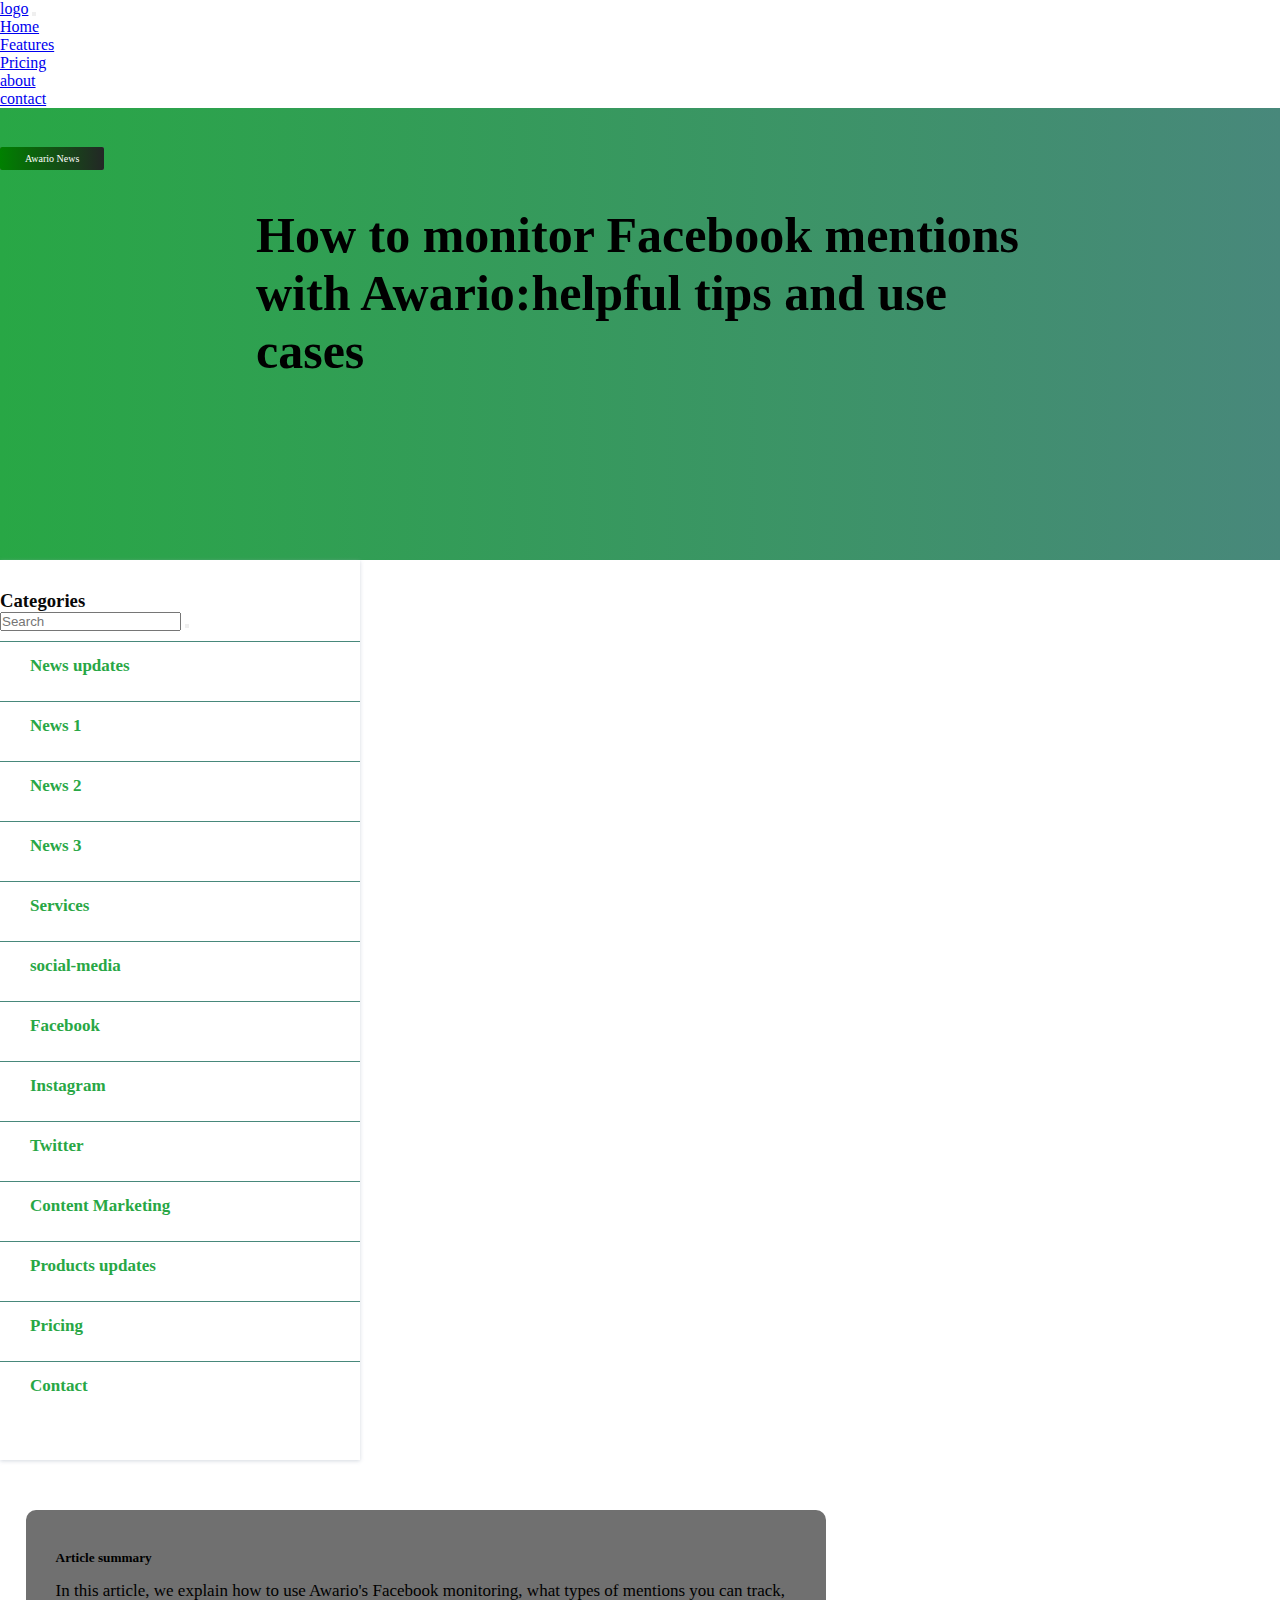
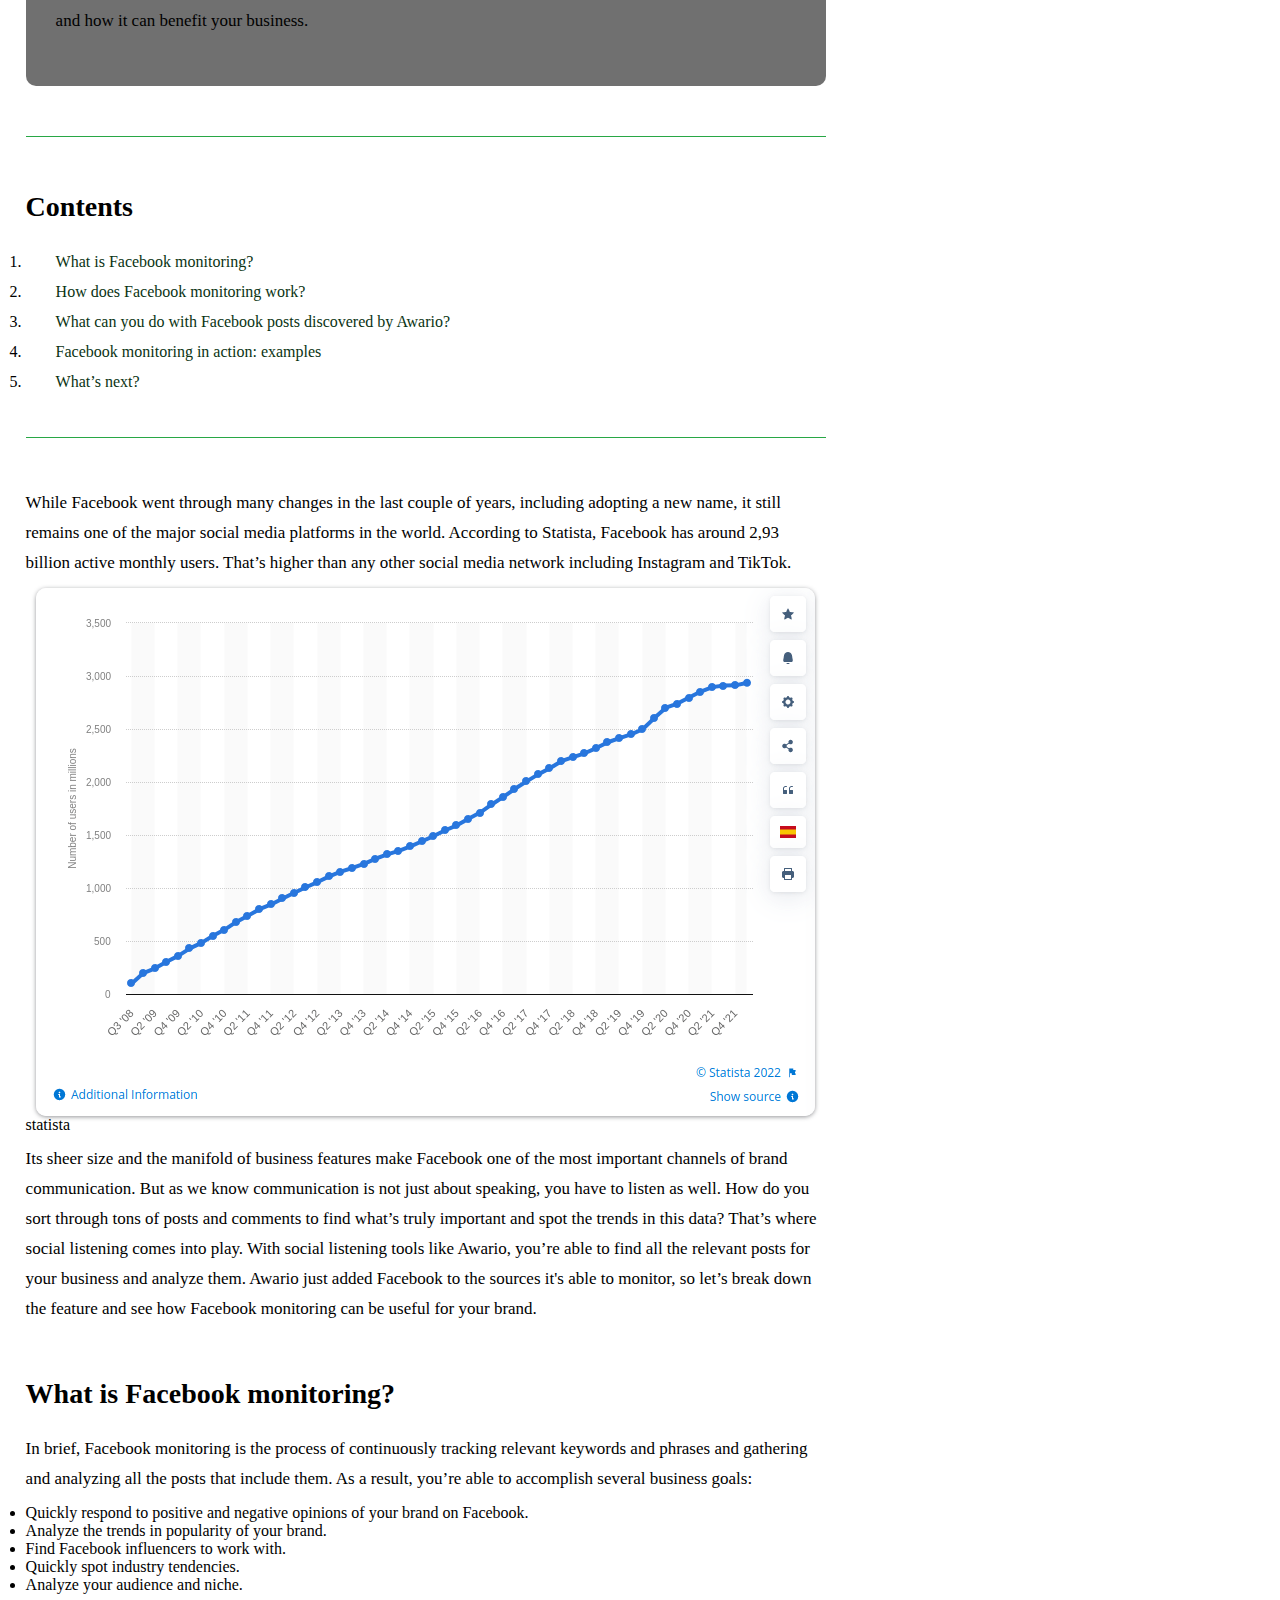
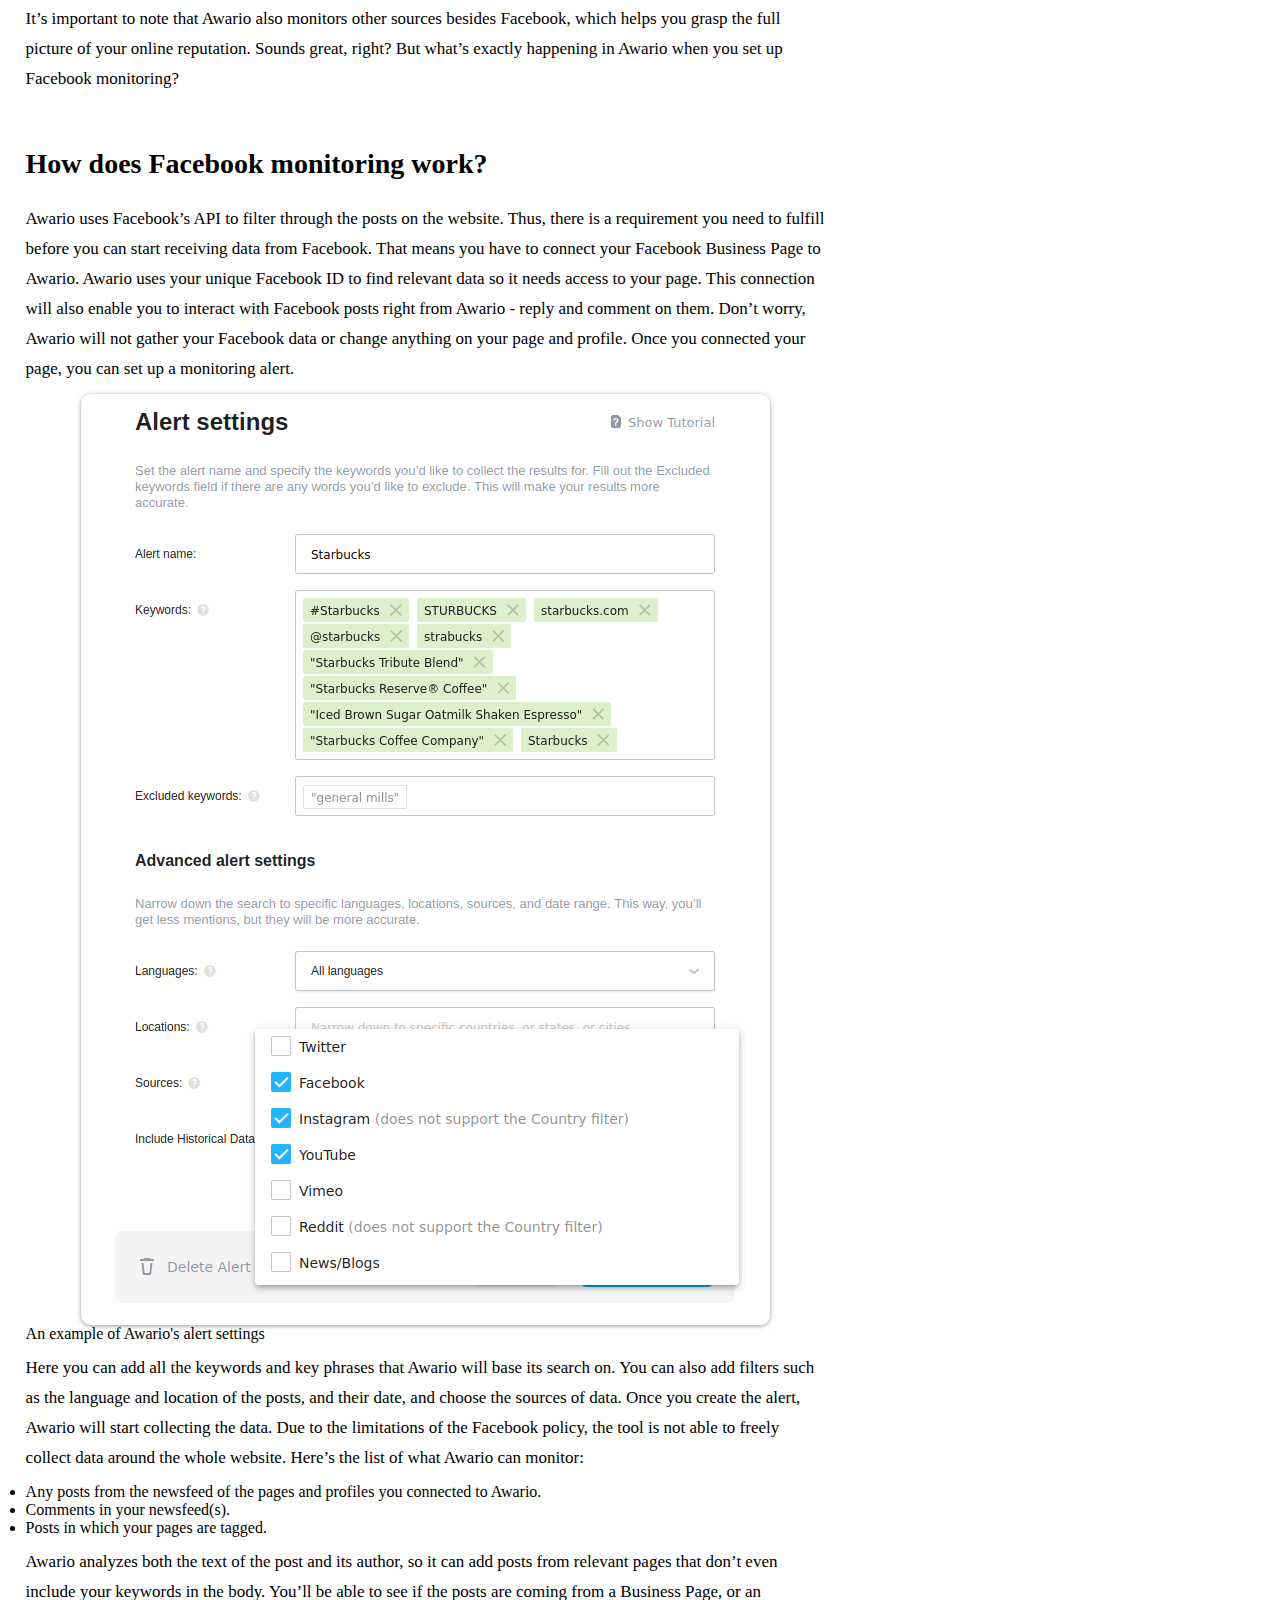
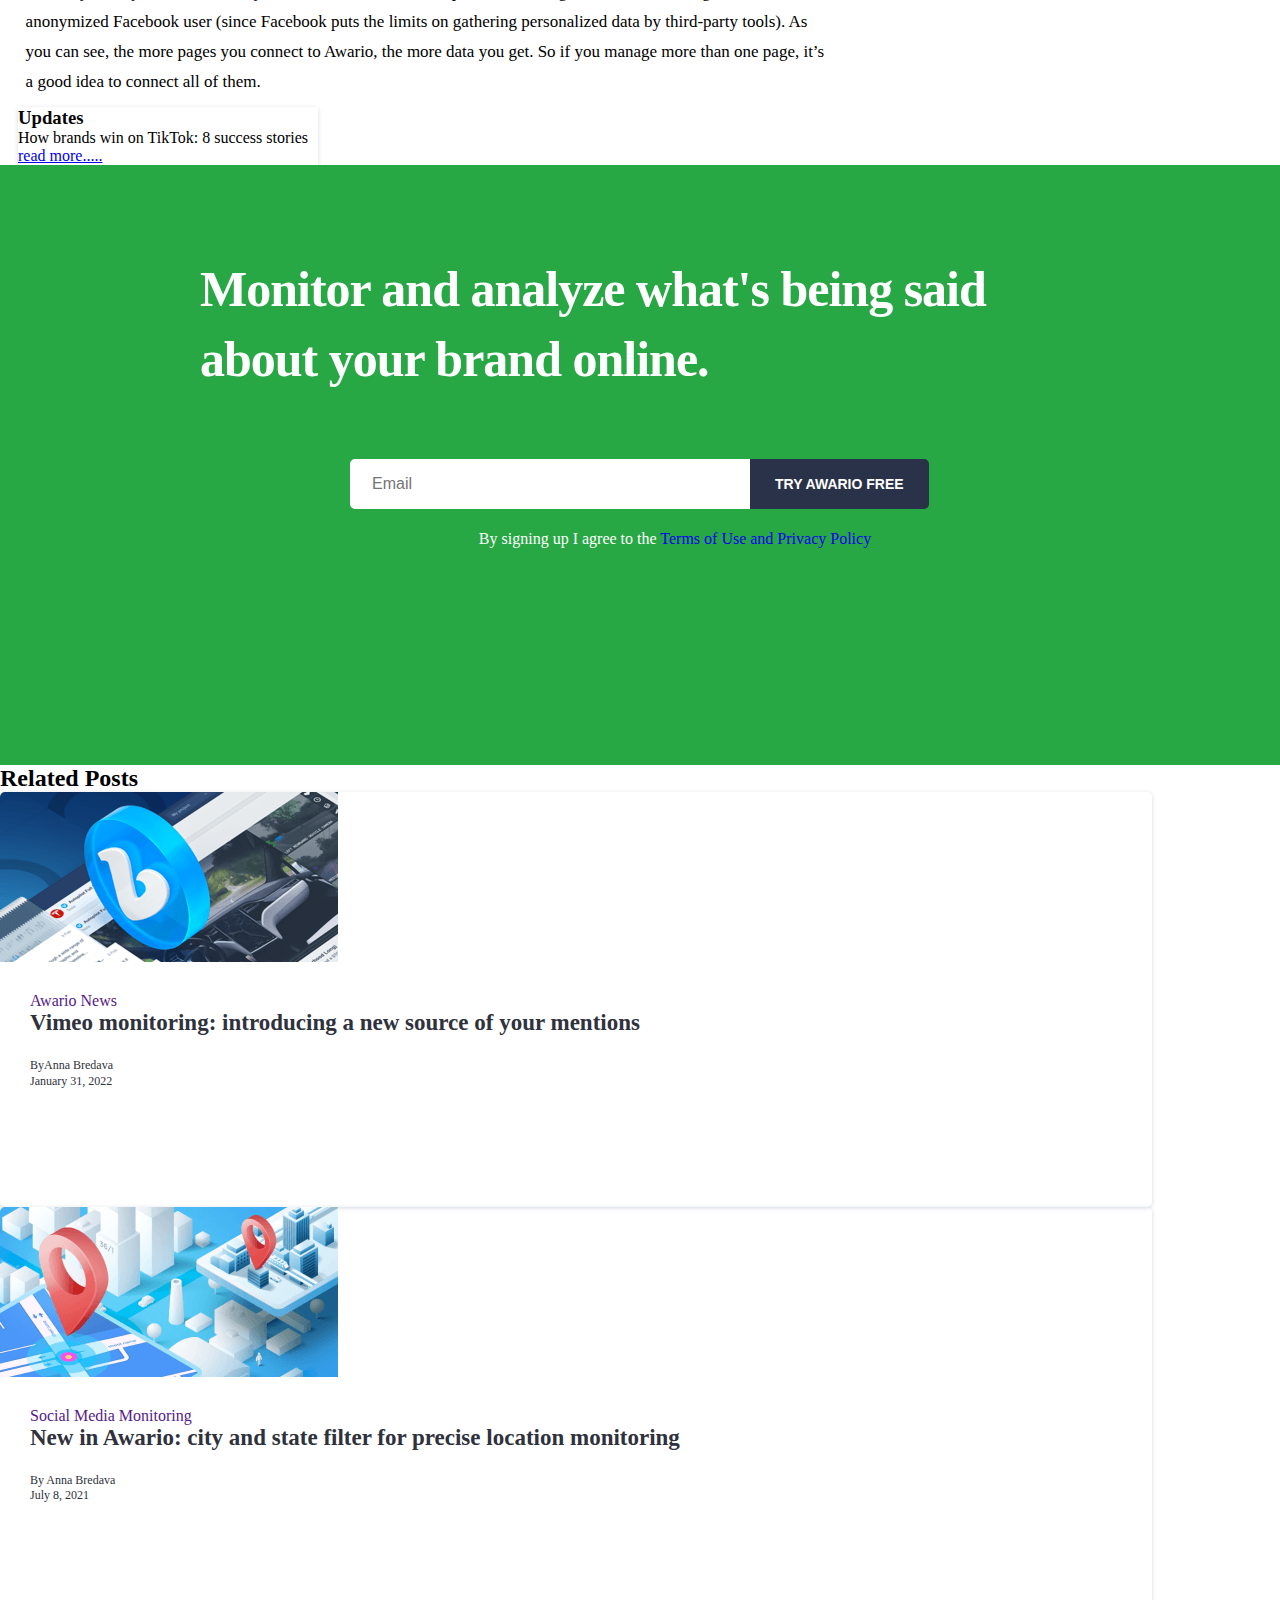
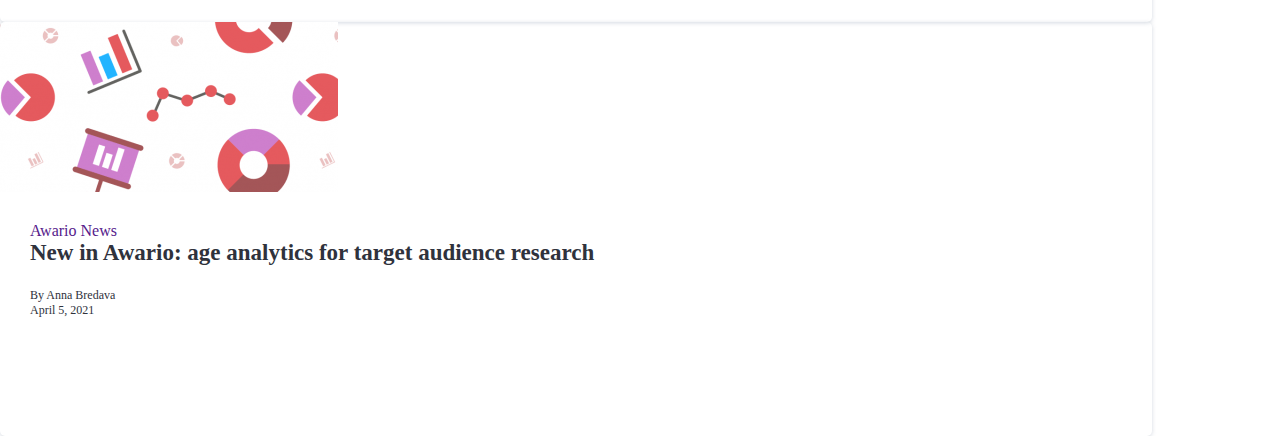
==== commit 5aa54217: "update" ====
--- a/index.html
+++ b/index.html
@@ -40,6 +40,9 @@
       </div>
     </nav>
   </header>
+  <!---------------------------Header end----------------------------------------->
+
+  <!---------------------------Section one--------------------------------->
   <section class="main">
     <div class="container">
       <div class="row">
@@ -50,12 +53,15 @@
       </div>
     </div>
   </section>  
-  <div class="content-body">
+  <!---------------------------Section one end----------------------------->
+
+  <!----------------------------Section Two ------------------------------------------------>
+  <section class="content-body">
     <div class="container-fluid">
-      <div class="row g-0">
+      <div class="row g-3">
         <div class="col-md-4 col-lg-3">
           <div class="position-sticky" style="top: 3rem;">
-            <nav id="sidebar" class="p-4 mb-3 bg-white rounded ">
+            <nav id="sidebar" class="p-4 mb-3 bg-white rounded">
               <div class="sidebar-header">
                   <h3>Categories</h3>
                   <div class="input-group">
@@ -68,8 +74,8 @@
       
               <ul class="list-unstyled components"> 
                   <li class="News">
-                      <a href="#homeSubmenu" data-bs-toggle="collapse" aria-expanded="false" class="dropdown-toggle">News updates</a>
-                      <ul class="collapse list-unstyled" id="homeSubmenu">
+                      <a href="#newsSubmenu" data-bs-toggle="collapse" aria-expanded="false" class="dropdown-toggle">News updates</a>
+                      <ul class="collapse list-unstyled" id="newsSubmenu">
                           <li>
                               <a href="#">News 1</a>
                           </li>
@@ -84,7 +90,7 @@
                   <li>
                       <a href="#">Services</a>
                   </li>
-                  <li class="active">
+                  <li class="page">
                       <a href="#pageSubmenu" data-bs-toggle="collapse" aria-expanded="false" class="dropdown-toggle">social-media</a>
                       <ul class="collapse list-unstyled" id="pageSubmenu">
                           <li>
@@ -108,7 +114,6 @@
                       <a href="#">Pricing</a>
                   </li>
                   <li>
-                    <i class="fa-solid fa-id-card"></i>
                     <a href="#">Contact</a>
                   </li>
               </ul>
@@ -202,12 +207,30 @@
            </div>
          </div>
         </div>
-        <div class="col-3 d-none d-xl-block">
-                still thinking
+        <div class="col-lg-3 ">
+          <div class="position-sticky" style="top: 3rem;">
+            <div id="right-sidebar" class="p-4 mb-3 bg-white rounded">
+              <div class="sidebar-header">   
+                <h3>Updates</h3>
+              </div> 
+                 <p>How brands win on TikTok: 8 success stories</p> 
+                 <a href="#" class="text-decoration-none">read more.....</a> 
+                 <div class="list-unstyled py-3">
+                   <i class="fa-brands fa-facebook fa-lg"></i>
+                   <i class="fa-brands fa-twitter fa-lg px-1"></i>
+                   <i class="fa-brands fa-instagram fa-lg px-1"></i>
+                   <i class="fa-brands fa-youtube fa-lg px-1"></i>
+                 </div>
+               </div>            
+           </div>   
         </div>
       </div>
     </div>
-  </div>
+  </section>
+  <!------------------------------------Section Two end------------------------------------------------------------->
+
+
+  <!----------------------------------Form Section-------------------------------------------------------->
  <div class="signup-form text-center">
     <div class="signup-form-title">Monitor and analyze what's being said about your brand online.</div>
     <form  class="form-content">
@@ -222,6 +245,10 @@
            <p class="signup-form-terms ">By signing up I agree to the <a href="#">Terms of Use and Privacy Policy</a></p>
     </form>          
  </div>
+ <!--------------------------------------Form section end------------------------------------------------------------------------------>
+
+
+ <!-------------------------------------------Section Three{related posts section}------------------------------------------------------------------------------------>
   <section class="blog-section">
     <div class="container">
       <div class="row py-5">
@@ -286,6 +313,12 @@
       </div>
     </div>
   </section>
+  <!------------------------------Section three end--------------------------------------------------------------------------->
+
+
+
+
+  
   <!--footer class="footer">
     <div class="container">
         <div class="row d-flex justify-content-between py-5">
--- a/index.css
+++ b/index.css
@@ -66,7 +66,7 @@
     color: rgb(8, 8, 8);
 }
 #sidebar{
-    background-color: white;
+    box-shadow:0 1px 4px rgba(166, 175, 193, 0.478);
     width: 360px;
     height: 100vh;
     padding-top: 30px;
@@ -89,17 +89,16 @@
     font-weight: 600;
    
 }
+#right-sidebar{
+    margin-left: 18px;
+    width: 300px;
+    box-shadow: 0 1px 4px rgba(166, 175, 193, 0.478);
+}
 .main-content{
-    display: block;
     max-width: 800px;
     position: relative;
     left: 2%;
-    max-width: 800px;
-    margin-left: auto;
-    margin-right: auto;
-    padding-left: 40px;
-    padding-right: 40px;
-    
+
 }
 .article-summary{
     background-color: #707070;
@@ -259,7 +258,7 @@
     cursor: pointer;
     opacity: 1;
 }
-.footer {
+/*.footer {
     font-family: Arial,sans-serif;
     background-color: #0a3313;
     color: #828a9c;
@@ -351,9 +350,9 @@
 .footer-nav-container {
     page-break-inside: avoid;
     break-inside: avoid;
-}
+}*/
 @media screen and (max-width: 1023px){
-    .footer-list-item {
+   /* .footer-list-item {
         column-count: 2;
     }
     .footer-header {
@@ -366,7 +365,7 @@
     }
     .footer-bottom-container{
          margin-top: 70px;
-    }
+    }*/
     .blog-link{
         width: 48%;
         height: 95%;
@@ -384,7 +383,7 @@
 }
 
 @media screen and (max-width: 700px){
-    .footer-list-item{ 
+   /* .footer-list-item{ 
        column-count: 2;
     }
     .footer-nav-container{
@@ -393,23 +392,28 @@
     }
     .footer-bottom-container{
         margin-top: 70px;
-    }
+    }*/
     .blog-link{
         width: 50%;
         display: block;
         margin: auto;
     }  
 }
-@media (max-width: 960px){
-    .signup-banner__title {
-        font-size: 37px;
-        font-size: 2.3125rem;
-        line-height: 1.3;
-        margin-bottom: 30px;
-    }
+@media screen and (max-width: 960px){
+    #sidebar{
+        width: 260px;
+        padding-top: 30px;
+    }  
     .signup-form{
         padding: 60px 20px 60px 20px;
     }
+}
+@media screen and (max-width: 768px){
+    #sidebar{
+        width: 400px;
+        height: 100vh;
+        padding-top: 30px;
+    }  
 }
 @media screen and (max-width: 725px) {
     .form-content{
